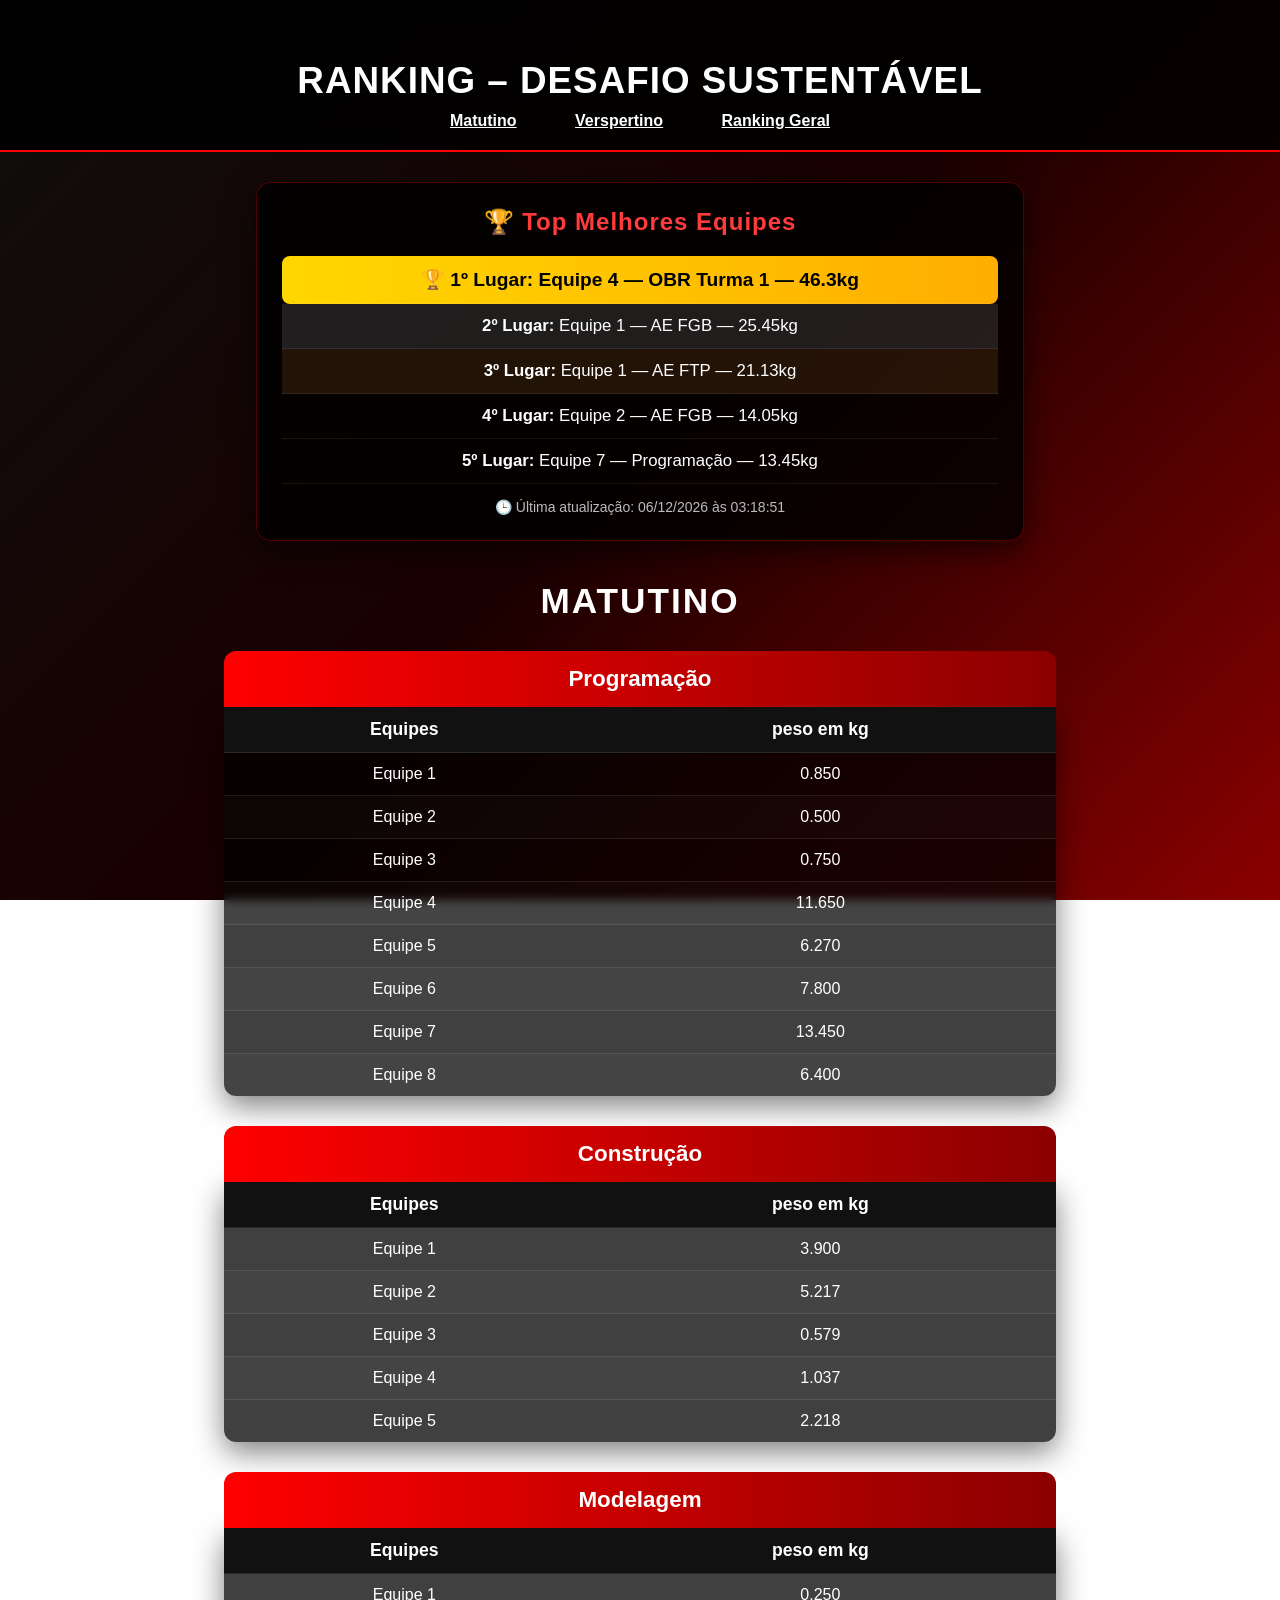
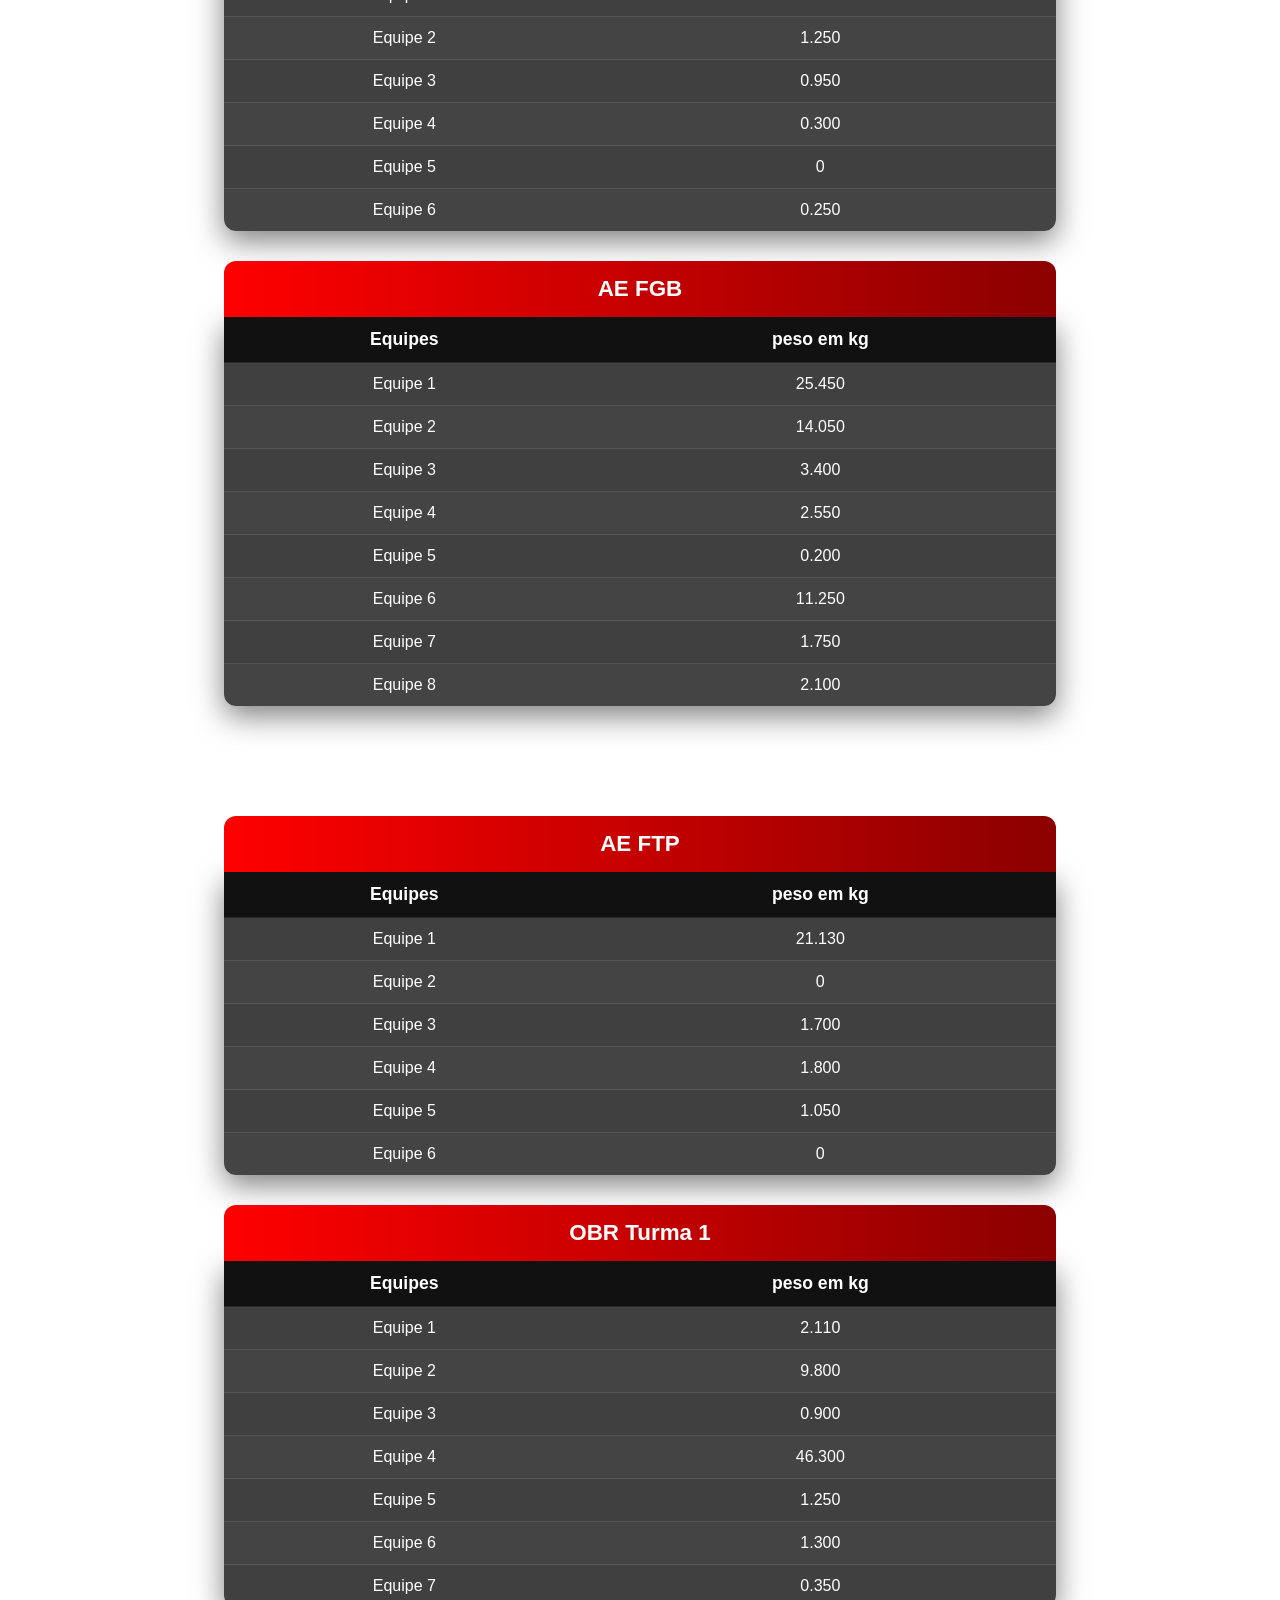
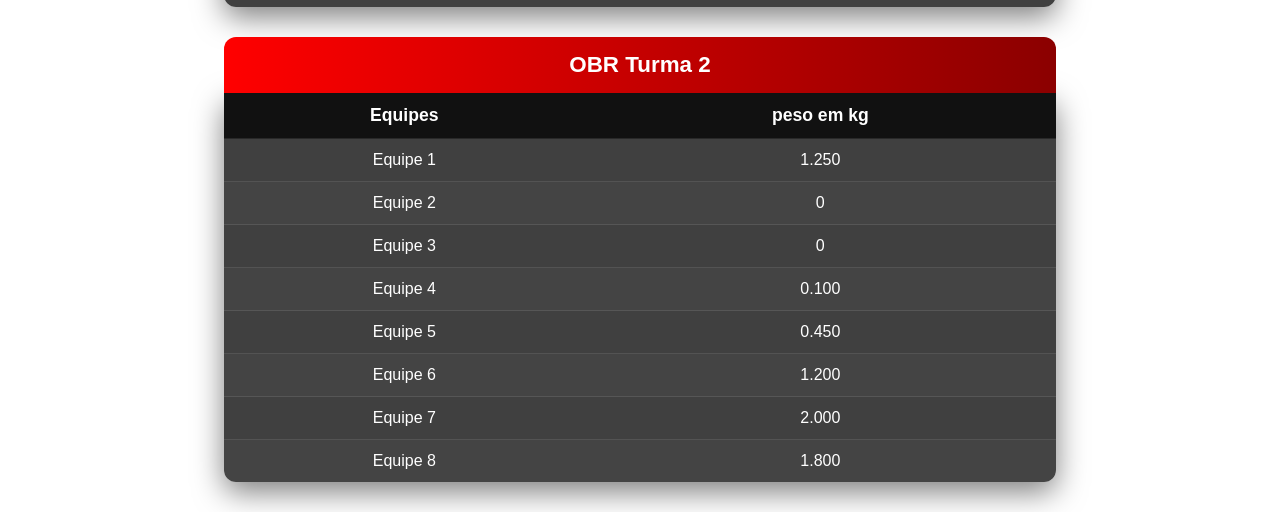
==== RankingTrabaiHydra/index.html @ bbdedb8c "Update index.html" ====
<!DOCTYPE html>
<html lang="PT-BR">
<head>
    <meta charset="UTF-8">
    <link rel="stylesheet" href="style.css">
    <meta name="viewport" content="width=device-width, initial-scale=1.0">
    <link rel="shortcut icon" href="hydraico.jpeg" type="image/x-icon">
    <title>Ranking de Coleta</title>
</head>

 <menu>
        <h1>Ranking – Desafio Sustentável</h1>
           <a href="#Matutino">Matutino</a>
           <a href="#Verspertino">Verspertino</a>
           <a href="#ranking-geral">Ranking Geral</a>
    </menu>
<body>

    <div id="ranking-geral">
    <h2>🏆 Top Melhores Equipes</h2>
    <ol id="lista-ranking"></ol>
    <div id="ultima-atualizacao"></div>
</div>



     <h1 id="Matutino">Matutino</h1>

    <table id="Programação">

        <caption>Programação</caption>
        <thead>
            <th scope="col">Equipes</th>
            <th scope="col">peso em kg</th>
        </thead>
        <tbody>
           <tr>
            <td> <p>Equipe 1</p></td>
            <td> <p>0.850</p></td>
           </tr>

           <tr> 
            <td> <p>Equipe 2</p></td>
            <td> <p>0.500</p></td>
           </tr>

           <tr>
            <td> <p>Equipe 3</p></td>
            <td> <p> 0.750 </p></td>
           </tr>

           <tr>
            <td> <p> Equipe 4</p></td>
            <td> <p>11.650</p></td>
           </tr>

           <tr>
            <td> <p>Equipe 5</p></td>
            <td> <p>6.270</p></td>
           </tr>

           <tr>
            <td> <p> Equipe 6</p></td>
            <td> <p> 7.800</p></td>
           </tr>

           <tr>
            <td><p>Equipe 7</p></td>
            <td><p>13.450</p></td>
           </tr>
           
           <tr>
            <td><p>Equipe 8</p></td>
            <td><p> 6.400</p></td>
           </tr>

        </tbody>
    </table>
    

    <table id="Construção">

        <caption>Construção</caption>
        <thead>
            <th scope="col">Equipes</th>
            <th scope="col">peso em kg</th>
        </thead>
        <tbody>
           <tr>
            <td> <p>Equipe 1</p></td>
            <td> <p>3.900</p></td>
           </tr>

           <tr> 
            <td> <p>Equipe 2</p></td>
            <td> <p>5.217</p></td>
           </tr>

           <tr>
            <td> <p>Equipe 3</p></td>
            <td> <p> 0.579</p></td>
           </tr>

           <tr>
            <td> <p> Equipe 4</p></td>
            <td> <p>1.037</p></td>
           </tr>

           <tr>
            <td> <p>Equipe 5</p></td>
            <td> <p>2.218</p></td>
           </tr>

        </tbody>
    </table>

    <table id="Modelagem">

        <caption>Modelagem</caption>
        <thead>
            <th scope="col">Equipes</th>
            <th scope="col">peso em kg</th>
        </thead>
        <tbody>
             <tr>
            <td> <p>Equipe 1</p></td>
            <td> <p>0.250</p></td>
           </tr>

           <tr> 
            <td> <p>Equipe 2</p></td>
            <td> <p>1.250</p></td>
           </tr>

           <tr>
            <td> <p>Equipe 3</p></td>
            <td> <p> 0.950 </p></td>
           </tr>

           <tr>
            <td> <p> Equipe 4</p></td>
            <td> <p>0.300</p></td>
           </tr>

           <tr>
            <td> <p>Equipe 5</p></td>
            <td> <p>0</p></td>
           </tr>

           <tr>
            <td> <p> Equipe 6</p></td>
            <td> <p> 0.250 </p></td>
           </tr>


        </tbody>
    </table>
    
    <table id="AE">
        <caption>AE FGB</caption>
        <thead>
            <th scope="col">Equipes</th>
            <th scope="col">peso em kg</th>
        </thead>
        <tbody>
            <tr>
            <td> <p>Equipe 1</p></td>
            <td> <p>25.450</p></td>
           </tr>

           <tr> 
            <td> <p>Equipe 2</p></td>
            <td> <p> 14.050 </p></td>
           </tr>

           <tr>
            <td> <p>Equipe 3</p></td>
            <td> <p> 3.400</p></td>
           </tr>

           <tr>
            <td> <p> Equipe 4</p></td>
            <td> <p>2.550</p></td>
           </tr>

           <tr>
            <td> <p>Equipe 5</p></td>
            <td> <p>0.200</p></td>
           </tr>

           <tr>
            <td> <p> Equipe 6</p></td>
            <td> <p> 11.250 </p></td>
           </tr>

           <tr>
            <td><p>Equipe 7</p></td>
            <td><p>1.750</p></td>
           </tr>

           <tr>
            <td><p>Equipe 8</p></td>
            <td><p>2.100</p></td>
           </tr>

        </tbody>
    </table>

    <h1 id="Verspertino"> Verspertino </h1>

            <table id="AE">
        <caption>AE FTP</caption>
        <thead>
            <th scope="col">Equipes</th>
            <th scope="col">peso em kg</th>
        </thead>
        <tbody>
            <tr>
            <td> <p>Equipe 1</p></td>
            <td> <p>21.130</p></td>
           </tr>

           <tr> 
            <td> <p>Equipe 2</p></td>
            <td> <p>0</p></td>
           </tr>

           <tr>
            <td> <p>Equipe 3</p></td>
            <td> <p> 1.700 </p></td>
           </tr>

           <tr>
            <td> <p> Equipe 4</p></td>
            <td> <p>1.800</p></td>
           </tr>

           <tr>
            <td> <p>Equipe 5</p></td>
            <td> <p>1.050</p></td>
           </tr>

           <tr>
            <td> <p> Equipe 6</p></td>
            <td> <p> 0 </p></td>
           </tr>

        </tbody>
    </table>

    <table id="OBR">
        <caption>OBR Turma 1</caption>
        <thead>
            <th scope="col">Equipes</th>
            <th scope="col">peso em kg</th>
        </thead>
        <tbody>
                <tr>
            <td> <p>Equipe 1</p></td>
            <td> <p>2.110</p></td>
           </tr>

           <tr> 
            <td> <p>Equipe 2</p></td>
            <td> <p>9.800</p></td>
           </tr>

           <tr>
            <td> <p>Equipe 3</p></td>
            <td> <p> 0.900 </p></td>
           </tr>

           <tr>
            <td> <p> Equipe 4</p></td>
            <td> <p>46.300</p></td>
           </tr>

           <tr>
            <td> <p>Equipe 5</p></td>
            <td> <p>1.250</p></td>
           </tr>

           <tr>
            <td> <p> Equipe 6</p></td>
            <td> <p> 1.300  </p></td>
           </tr>

           <tr>
            <td><p> Equipe 7</p></td>
            <td><p> 0.350</p></td>
           </tr>

        </tbody>
    </table>

     <table id="OBR2">
        <caption>OBR Turma 2</caption>
        <thead>
            <th scope="col">Equipes</th>
            <th scope="col">peso em kg</th>
        </thead>
        <tbody>
                <tr>
            <td> <p>Equipe 1</p></td>
            <td> <p>1.250</p></td>
           </tr>

           <tr> 
            <td> <p>Equipe 2</p></td>
            <td> <p>0 </p></td>
           </tr>

           <tr>
            <td> <p>Equipe 3</p></td>
            <td> <p> 0 </p></td>
           </tr>

           <tr>
            <td> <p> Equipe 4</p></td>
            <td> <p>0.100</p></td>
           </tr>

           <tr>
            <td> <p>Equipe 5</p></td>
            <td> <p>0.450</p></td>
           </tr>

           <tr>
            <td> <p> Equipe 6</p></td>
            <td> <p> 1.200 </p></td>
           </tr>

           <tr>
            <td><p>Equipe 7</p></td>
            <td> <p> 2.000</p></td>
           </tr>

           <tr>
            <td> <p> Equipe 8</p></td>
            <td> <p> 1.800 </p></td>
           </tr>

        </tbody>
    </table>
    
</body>
    <script>

        function carregarUltimaAtualizacao(){

const salvo = localStorage.getItem("ultimaAtualizacao");

if(salvo){
document.getElementById("ultima-atualizacao").innerHTML = salvo;
}

}

     function atualizarHorario() {

const agora = new Date();

const horario =
"🕒 Última atualização: " +
agora.toLocaleDateString("pt-BR") +
" às " +
agora.toLocaleTimeString("pt-BR");

document.getElementById("ultima-atualizacao").innerHTML = horario;

localStorage.setItem("ultimaAtualizacao", horario);

}

 function observarMudancas(){

const tabelas = document.querySelectorAll("table");

const observer = new MutationObserver((mutations)=>{

let mudou = false;

mutations.forEach(()=> {
mudou = true;
});

if(mudou){
gerarRanking();
atualizarHorario();
}

});

tabelas.forEach(tabela=>{

observer.observe(tabela,{
childList:true,
subtree:true,
characterData:true
});

});

}
function gerarRanking() {
    let equipes = [];

    const tabelas = document.querySelectorAll('table');

    tabelas.forEach(tabela => {
        const caption = tabela.querySelector('caption');
        if (!caption) return;

        const categoria = caption.innerText;
        const linhas = tabela.querySelectorAll('tbody tr');

        linhas.forEach(linha => {
            const colunas = linha.querySelectorAll('td');

            if (colunas.length >= 2) {
                const nome = colunas[0].innerText.trim();
                const peso = parseFloat(colunas[1].innerText);

                if (!isNaN(peso)) {
                    equipes.push({
                        nome,
                        categoria,
                        peso
                    });
                }
            }
        });
    });

    equipes.sort((a, b) => b.peso - a.peso);

    const listaRanking = document.getElementById('lista-ranking');
    listaRanking.innerHTML = "";

    equipes.slice(0, 5).forEach((equipe, index) => {
        const item = document.createElement('li');

        if (index === 0) {
            item.innerHTML = `🏆 <strong>1º Lugar:</strong> ${equipe.nome} — ${equipe.categoria} — ${equipe.peso}kg`;
        } else {
            item.innerHTML = `<strong>${index + 1}º Lugar:</strong> ${equipe.nome} — ${equipe.categoria} — ${equipe.peso}kg`;
        }

        listaRanking.appendChild(item);
    });
}

function verificarMudancaDados(){

const tabelas = document.querySelectorAll("table");

let dadosAtuais = [];

tabelas.forEach(tabela=>{

const linhas = tabela.querySelectorAll("tbody tr");

linhas.forEach(linha=>{
dadosAtuais.push(linha.innerText);
});

});

const dadosAntigos = localStorage.getItem("dadosTabela");

if(dadosAntigos !== JSON.stringify(dadosAtuais)){
    
localStorage.setItem("dadosTabela", JSON.stringify(dadosAtuais));

atualizarHorario();

}

}

window.onload = () => {

gerarRanking();
carregarUltimaAtualizacao();
verificarMudancaDados();

}
</script>
</html>
---- RankingTrabaiHydra/style.css ----
@charset "UTF-8";

*{
  margin:0;
  padding:0;
  box-sizing:border-box;
}

body{
  font-family: 'Segoe UI', Tahoma, Geneva, Verdana, sans-serif;
  background: linear-gradient(135deg,#0f0f0f,#1a0000,#8b0000);
  background-attachment: fixed;
  color:white;
  text-align:center;
}

menu{
position:sticky;
top:0;
z-index:1000;

background: rgba(0,0,0,0.85);
backdrop-filter: blur(10px);
padding:20px;
border-bottom:2px solid red;
}

menu h1{
font-size:2.3rem;
margin-bottom:10px;
letter-spacing:1px;
}

menu a{
margin:8px;
padding:8px 18px;
border-radius:8px;
color:white;
transition:.3s;
font-weight:600;
border:1px solid transparent;
}

menu a:hover{
background:red;
transform:translateY(-2px);
box-shadow:0 5px 15px rgba(255,0,0,.4);
}

.ativo{
background:red;
}
h1{
margin-top:40px;
margin-bottom:20px;
font-size:2.2rem;
text-transform:uppercase;
letter-spacing:2px;
}


table{
width:65%;
margin:30px auto;
border-collapse:collapse;
background: rgba(0,0,0,0.75);
backdrop-filter: blur(5px);
border-radius:12px;
overflow:hidden;
box-shadow:0 10px 30px rgba(0,0,0,.5);
}

caption{
padding:15px;
font-size:1.4rem;
background: linear-gradient(90deg,#ff0000,#8b0000);
font-weight:bold;
}

th{
background:#111;
padding:12px;
font-size:1.1rem;
}

td{
padding:12px;
border-top:1px solid rgba(255,255,255,.1);
transition:.25s;
}

tr:hover td{
background:rgba(255,0,0,0.15);
transform:scale(1.01);
}

tr:nth-child(even){
background:rgba(255,255,255,.02);
}


#ranking-geral{
width:60%;
margin:30px auto;
padding:25px;
border-radius:15px;
background:rgba(0,0,0,0.8);
box-shadow:0 10px 30px rgba(0,0,0,.6);
border:1px solid rgba(255,0,0,.3);
}

#ranking-geral h2{
margin-bottom:20px;
color:#ff3b3b;
letter-spacing:1px;
}

#lista-ranking li{
padding:12px;
border-bottom:1px solid rgba(255,255,255,.08);
list-style:none;
font-size:1.05rem;
transition:.2s;
}

#lista-ranking li:hover{
background:rgba(255,0,0,.2);
transform:scale(1.02);
}

#lista-ranking li:nth-child(1){
background: linear-gradient(90deg,#ffd700,#ffae00);
color:black;
font-weight:bold;
font-size:1.2rem;
border-radius:8px;
}

#lista-ranking li:nth-child(2){
background: rgba(192,192,192,.15);
}

#lista-ranking li:nth-child(3){
background: rgba(205,127,50,.15);
}

#ultima-atualizacao{
margin-top:15px;
font-size:14px;
color:#bbb;
}


td p{
transition:.25s;
}

td p:hover{
transform:scale(1.15);
color:#ff4d4d;
}


@media(max-width:900px){

table{
width:95%;
}

#ranking-geral{
width:95%;
}

menu h1{
font-size:1.6rem;
}

}

html{
scroll-behavior:smooth;
}
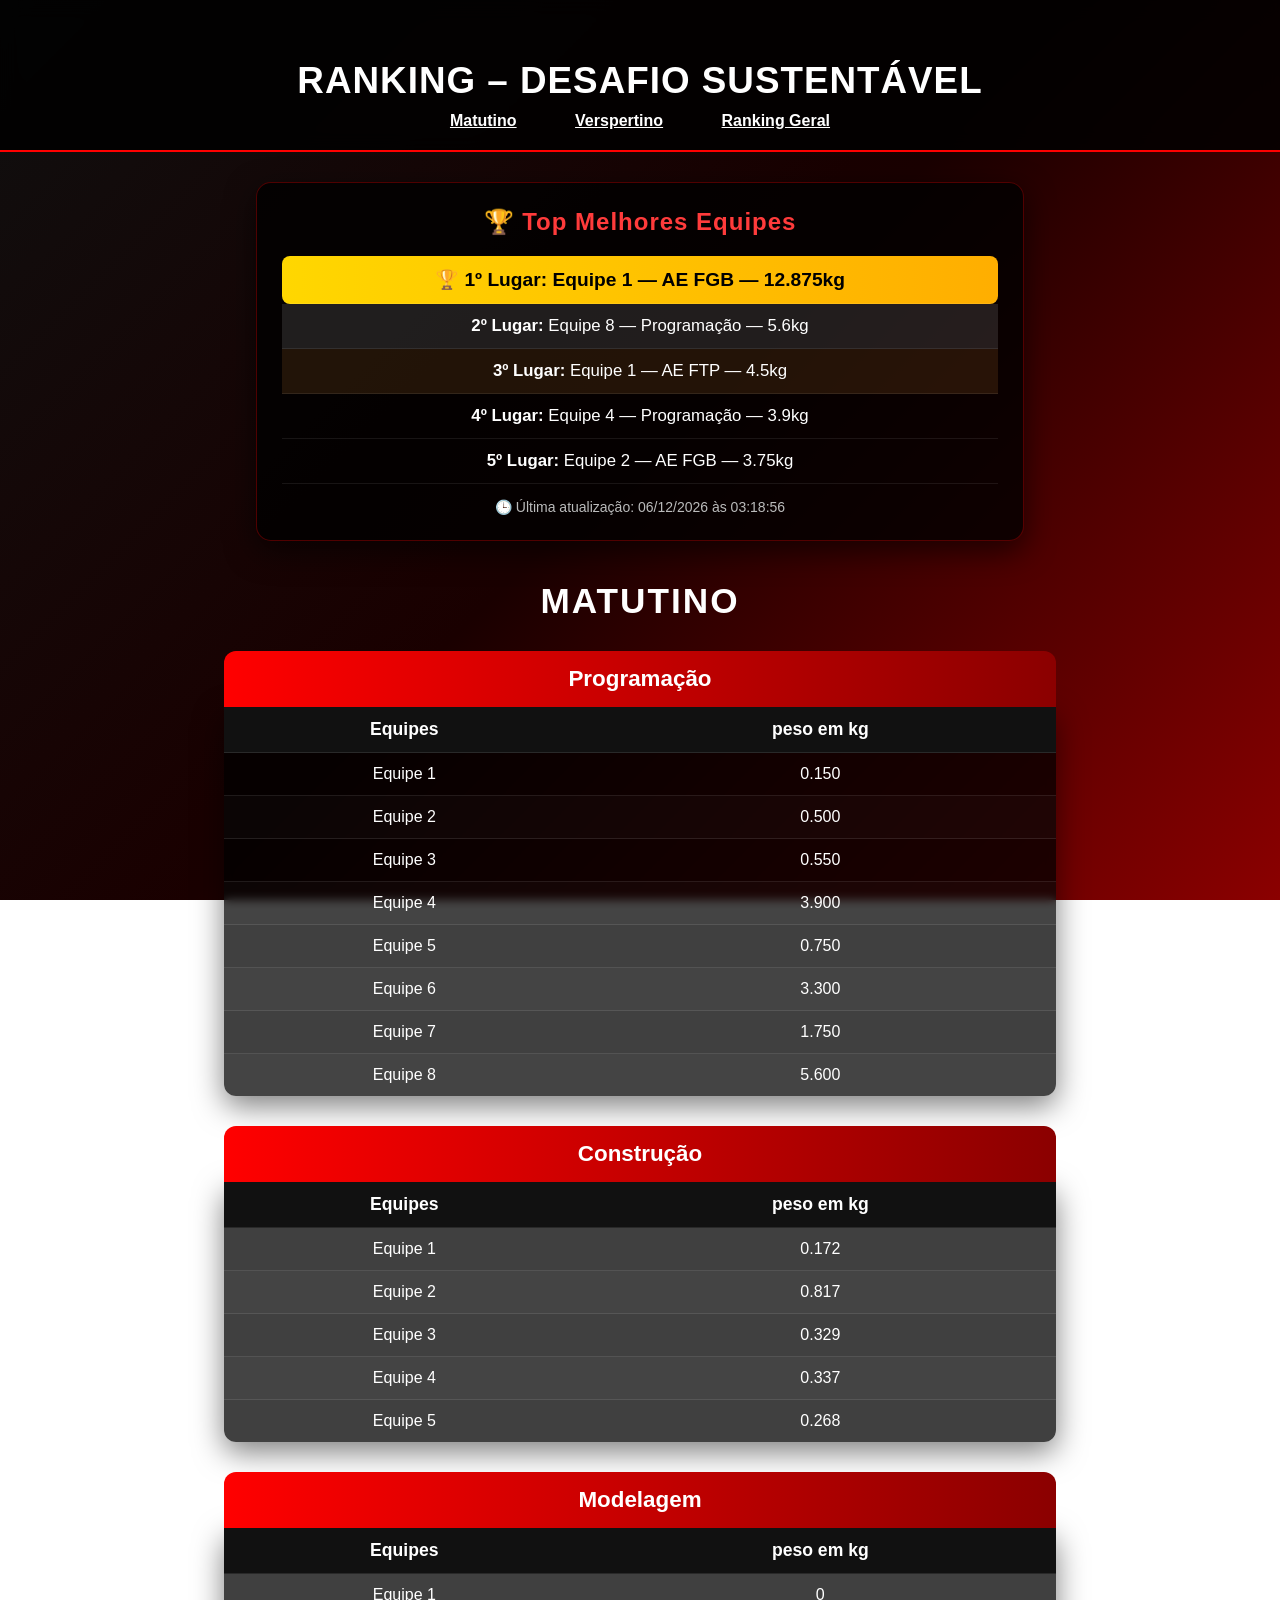
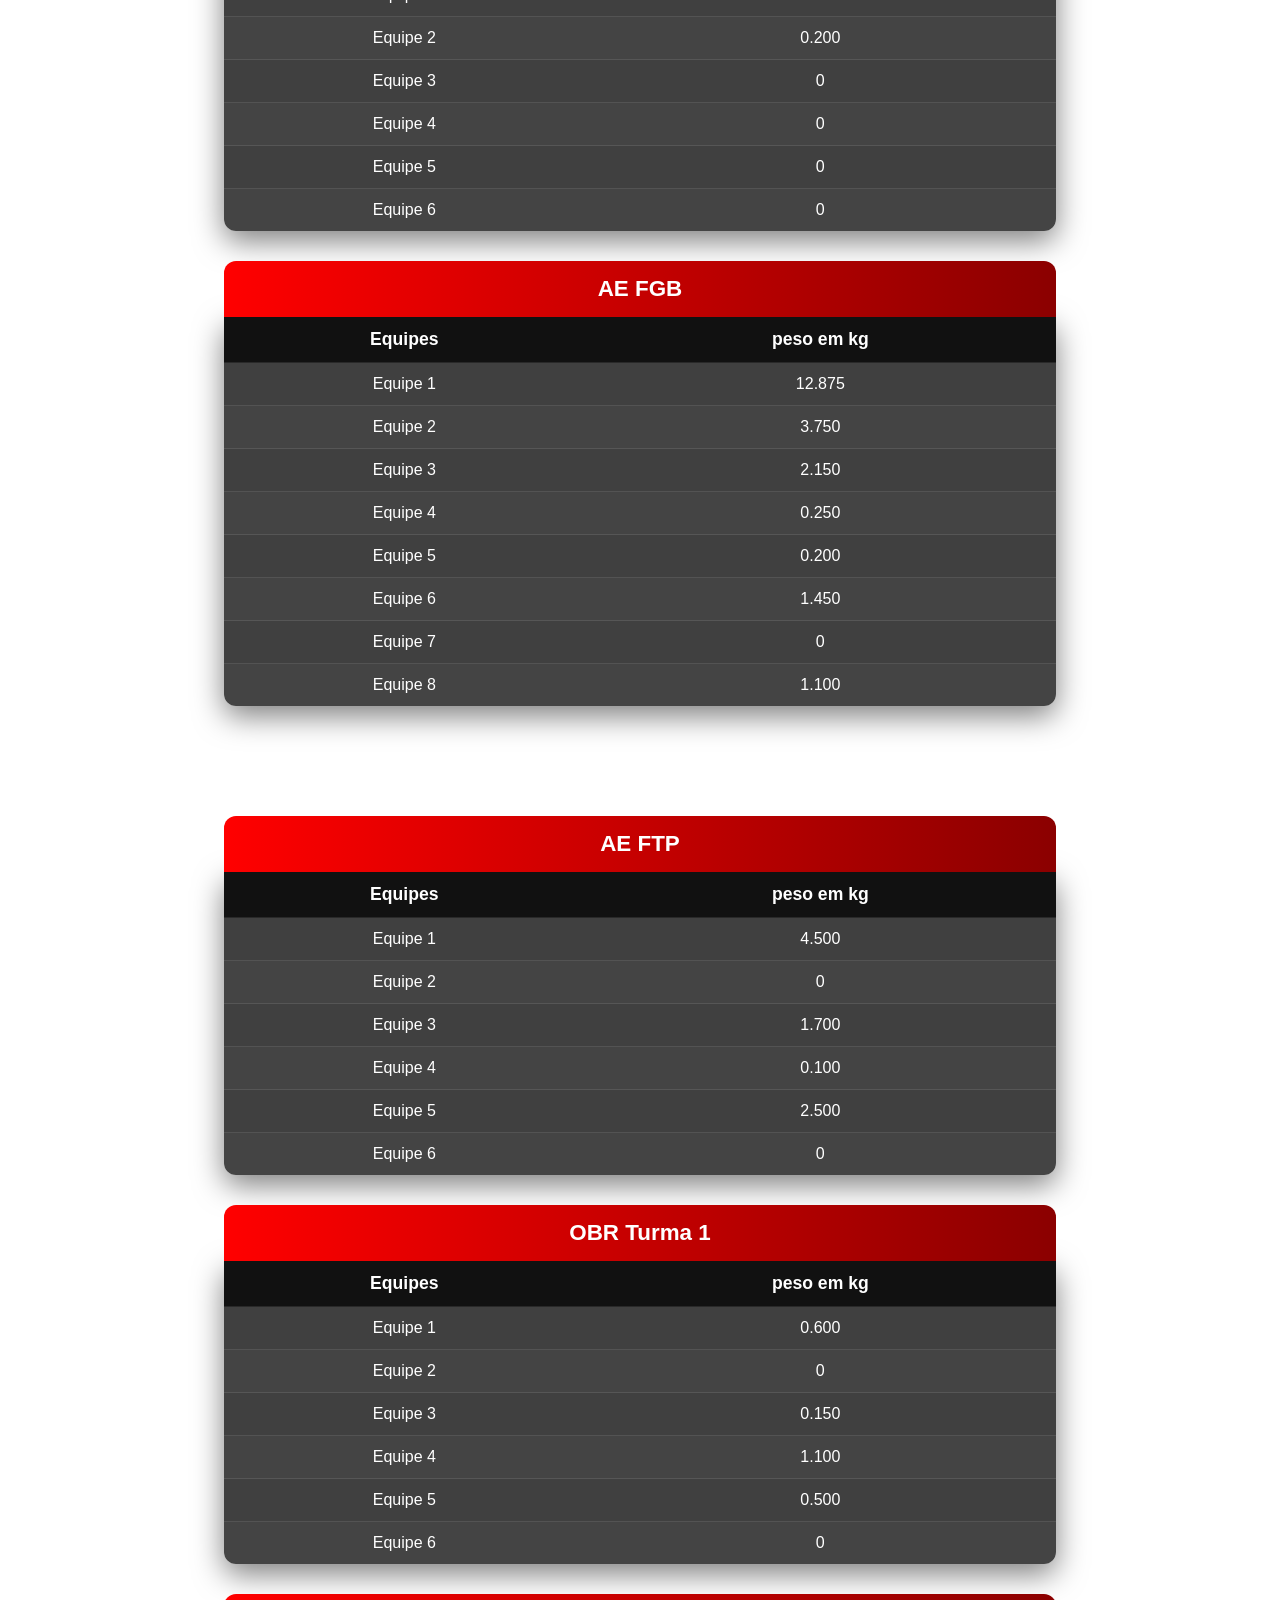
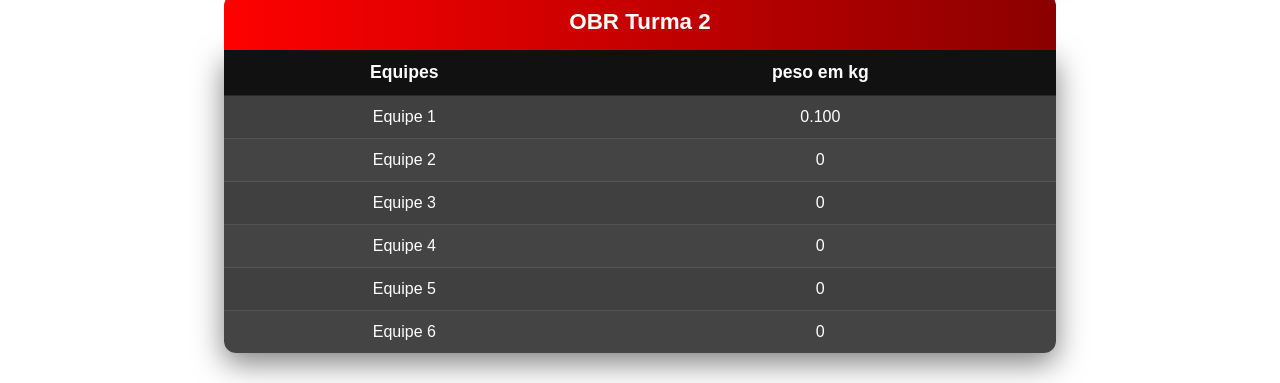
==== commit 2007c5d9: "Add files via upload" ====
--- a/RankingTrabaiHydra/index.html
+++ b/RankingTrabaiHydra/index.html
@@ -4,7 +4,6 @@
     <meta charset="UTF-8">
     <link rel="stylesheet" href="style.css">
     <meta name="viewport" content="width=device-width, initial-scale=1.0">
-    <link rel="shortcut icon" href="hydraico.jpeg" type="image/x-icon">
     <title>Ranking de Coleta</title>
 </head>
 
@@ -31,12 +30,12 @@
         <caption>Programação</caption>
         <thead>
             <th scope="col">Equipes</th>
-            <th scope="col">peso em kg</th>
-        </thead>
-        <tbody>
-           <tr>
-            <td> <p>Equipe 1</p></td>
-            <td> <p>0.850</p></td>
+            <th scope="col">peso em kg</th> 
+        </thead>
+        <tbody>
+           <tr>
+            <td> <p>Equipe 1</p></td>
+            <td> <p>0.150</p></td>
            </tr>
 
            <tr> 
@@ -46,32 +45,32 @@
 
            <tr>
             <td> <p>Equipe 3</p></td>
-            <td> <p> 0.750 </p></td>
-           </tr>
-
-           <tr>
-            <td> <p> Equipe 4</p></td>
-            <td> <p>11.650</p></td>
-           </tr>
-
-           <tr>
-            <td> <p>Equipe 5</p></td>
-            <td> <p>6.270</p></td>
-           </tr>
-
-           <tr>
-            <td> <p> Equipe 6</p></td>
-            <td> <p> 7.800</p></td>
+            <td> <p> 0.550 </p></td>
+           </tr>
+
+           <tr>
+            <td> <p> Equipe 4</p></td>
+            <td> <p>3.900</p></td>
+           </tr>
+
+           <tr>
+            <td> <p>Equipe 5</p></td>
+            <td> <p>0.750</p></td>
+           </tr>
+
+           <tr>
+            <td> <p> Equipe 6</p></td>
+            <td> <p> 3.300</p></td>
            </tr>
 
            <tr>
             <td><p>Equipe 7</p></td>
-            <td><p>13.450</p></td>
+            <td><p>1.750</p></td>
            </tr>
            
            <tr>
             <td><p>Equipe 8</p></td>
-            <td><p> 6.400</p></td>
+            <td><p>5.600</p></td>
            </tr>
 
         </tbody>
@@ -88,27 +87,27 @@
         <tbody>
            <tr>
             <td> <p>Equipe 1</p></td>
-            <td> <p>3.900</p></td>
-           </tr>
-
-           <tr> 
-            <td> <p>Equipe 2</p></td>
-            <td> <p>5.217</p></td>
-           </tr>
-
-           <tr>
-            <td> <p>Equipe 3</p></td>
-            <td> <p> 0.579</p></td>
-           </tr>
-
-           <tr>
-            <td> <p> Equipe 4</p></td>
-            <td> <p>1.037</p></td>
-           </tr>
-
-           <tr>
-            <td> <p>Equipe 5</p></td>
-            <td> <p>2.218</p></td>
+            <td> <p>0.172</p></td>
+           </tr>
+
+           <tr> 
+            <td> <p>Equipe 2</p></td>
+            <td> <p>0.817</p></td>
+           </tr>
+
+           <tr>
+            <td> <p>Equipe 3</p></td>
+            <td> <p> 0.329</p></td>
+           </tr>
+
+           <tr>
+            <td> <p> Equipe 4</p></td>
+            <td> <p>0.337</p></td>
+           </tr>
+
+           <tr>
+            <td> <p>Equipe 5</p></td>
+            <td> <p>0.268</p></td>
            </tr>
 
         </tbody>
@@ -124,32 +123,32 @@
         <tbody>
              <tr>
             <td> <p>Equipe 1</p></td>
-            <td> <p>0.250</p></td>
-           </tr>
-
-           <tr> 
-            <td> <p>Equipe 2</p></td>
-            <td> <p>1.250</p></td>
-           </tr>
-
-           <tr>
-            <td> <p>Equipe 3</p></td>
-            <td> <p> 0.950 </p></td>
-           </tr>
-
-           <tr>
-            <td> <p> Equipe 4</p></td>
-            <td> <p>0.300</p></td>
-           </tr>
-
-           <tr>
-            <td> <p>Equipe 5</p></td>
-            <td> <p>0</p></td>
-           </tr>
-
-           <tr>
-            <td> <p> Equipe 6</p></td>
-            <td> <p> 0.250 </p></td>
+            <td> <p>0</p></td>
+           </tr>
+
+           <tr> 
+            <td> <p>Equipe 2</p></td>
+            <td> <p>0.200</p></td>
+           </tr>
+
+           <tr>
+            <td> <p>Equipe 3</p></td>
+            <td> <p> 0 </p></td>
+           </tr>
+
+           <tr>
+            <td> <p> Equipe 4</p></td>
+            <td> <p>0</p></td>
+           </tr>
+
+           <tr>
+            <td> <p>Equipe 5</p></td>
+            <td> <p>0</p></td>
+           </tr>
+
+           <tr>
+            <td> <p> Equipe 6</p></td>
+            <td> <p> 0 </p></td>
            </tr>
 
 
@@ -165,22 +164,22 @@
         <tbody>
             <tr>
             <td> <p>Equipe 1</p></td>
-            <td> <p>25.450</p></td>
-           </tr>
-
-           <tr> 
-            <td> <p>Equipe 2</p></td>
-            <td> <p> 14.050 </p></td>
-           </tr>
-
-           <tr>
-            <td> <p>Equipe 3</p></td>
-            <td> <p> 3.400</p></td>
-           </tr>
-
-           <tr>
-            <td> <p> Equipe 4</p></td>
-            <td> <p>2.550</p></td>
+            <td> <p>12.875</p></td>
+           </tr>
+
+           <tr> 
+            <td> <p>Equipe 2</p></td>
+            <td> <p> 3.750 </p></td>
+           </tr>
+
+           <tr>
+            <td> <p>Equipe 3</p></td>
+            <td> <p> 2.150 </p></td>
+           </tr>
+
+           <tr>
+            <td> <p> Equipe 4</p></td>
+            <td> <p>0.250</p></td>
            </tr>
 
            <tr>
@@ -190,17 +189,17 @@
 
            <tr>
             <td> <p> Equipe 6</p></td>
-            <td> <p> 11.250 </p></td>
+            <td> <p> 1.450 </p></td>
            </tr>
 
            <tr>
             <td><p>Equipe 7</p></td>
-            <td><p>1.750</p></td>
+            <td><p>0</p></td>
            </tr>
 
            <tr>
             <td><p>Equipe 8</p></td>
-            <td><p>2.100</p></td>
+            <td><p>1.100</p></td>
            </tr>
 
         </tbody>
@@ -217,7 +216,7 @@
         <tbody>
             <tr>
             <td> <p>Equipe 1</p></td>
-            <td> <p>21.130</p></td>
+            <td> <p>4.500</p></td>
            </tr>
 
            <tr> 
@@ -232,12 +231,12 @@
 
            <tr>
             <td> <p> Equipe 4</p></td>
-            <td> <p>1.800</p></td>
-           </tr>
-
-           <tr>
-            <td> <p>Equipe 5</p></td>
-            <td> <p>1.050</p></td>
+            <td> <p>0.100</p></td>
+           </tr>
+
+           <tr>
+            <td> <p>Equipe 5</p></td>
+            <td> <p>2.500</p></td>
            </tr>
 
            <tr>
@@ -257,37 +256,32 @@
         <tbody>
                 <tr>
             <td> <p>Equipe 1</p></td>
-            <td> <p>2.110</p></td>
-           </tr>
-
-           <tr> 
-            <td> <p>Equipe 2</p></td>
-            <td> <p>9.800</p></td>
-           </tr>
-
-           <tr>
-            <td> <p>Equipe 3</p></td>
-            <td> <p> 0.900 </p></td>
-           </tr>
-
-           <tr>
-            <td> <p> Equipe 4</p></td>
-            <td> <p>46.300</p></td>
-           </tr>
-
-           <tr>
-            <td> <p>Equipe 5</p></td>
-            <td> <p>1.250</p></td>
-           </tr>
-
-           <tr>
-            <td> <p> Equipe 6</p></td>
-            <td> <p> 1.300  </p></td>
-           </tr>
-
-           <tr>
-            <td><p> Equipe 7</p></td>
-            <td><p> 0.350</p></td>
+            <td> <p>0.600</p></td>
+           </tr>
+
+           <tr> 
+            <td> <p>Equipe 2</p></td>
+            <td> <p>0</p></td>
+           </tr>
+
+           <tr>
+            <td> <p>Equipe 3</p></td>
+            <td> <p> 0.150 </p></td>
+           </tr>
+
+           <tr>
+            <td> <p> Equipe 4</p></td>
+            <td> <p>1.100</p></td>
+           </tr>
+
+           <tr>
+            <td> <p>Equipe 5</p></td>
+            <td> <p>0.500</p></td>
+           </tr>
+
+           <tr>
+            <td> <p> Equipe 6</p></td>
+            <td> <p> 0 </p></td>
            </tr>
 
         </tbody>
@@ -302,7 +296,7 @@
         <tbody>
                 <tr>
             <td> <p>Equipe 1</p></td>
-            <td> <p>1.250</p></td>
+            <td> <p>0.100</p></td>
            </tr>
 
            <tr> 
@@ -317,27 +311,17 @@
 
            <tr>
             <td> <p> Equipe 4</p></td>
-            <td> <p>0.100</p></td>
-           </tr>
-
-           <tr>
-            <td> <p>Equipe 5</p></td>
-            <td> <p>0.450</p></td>
-           </tr>
-
-           <tr>
-            <td> <p> Equipe 6</p></td>
-            <td> <p> 1.200 </p></td>
-           </tr>
-
-           <tr>
-            <td><p>Equipe 7</p></td>
-            <td> <p> 2.000</p></td>
-           </tr>
-
-           <tr>
-            <td> <p> Equipe 8</p></td>
-            <td> <p> 1.800 </p></td>
+            <td> <p>0</p></td>
+           </tr>
+
+           <tr>
+            <td> <p>Equipe 5</p></td>
+            <td> <p>0</p></td>
+           </tr>
+
+           <tr>
+            <td> <p> Equipe 6</p></td>
+            <td> <p> 0 </p></td>
            </tr>
 
         </tbody>
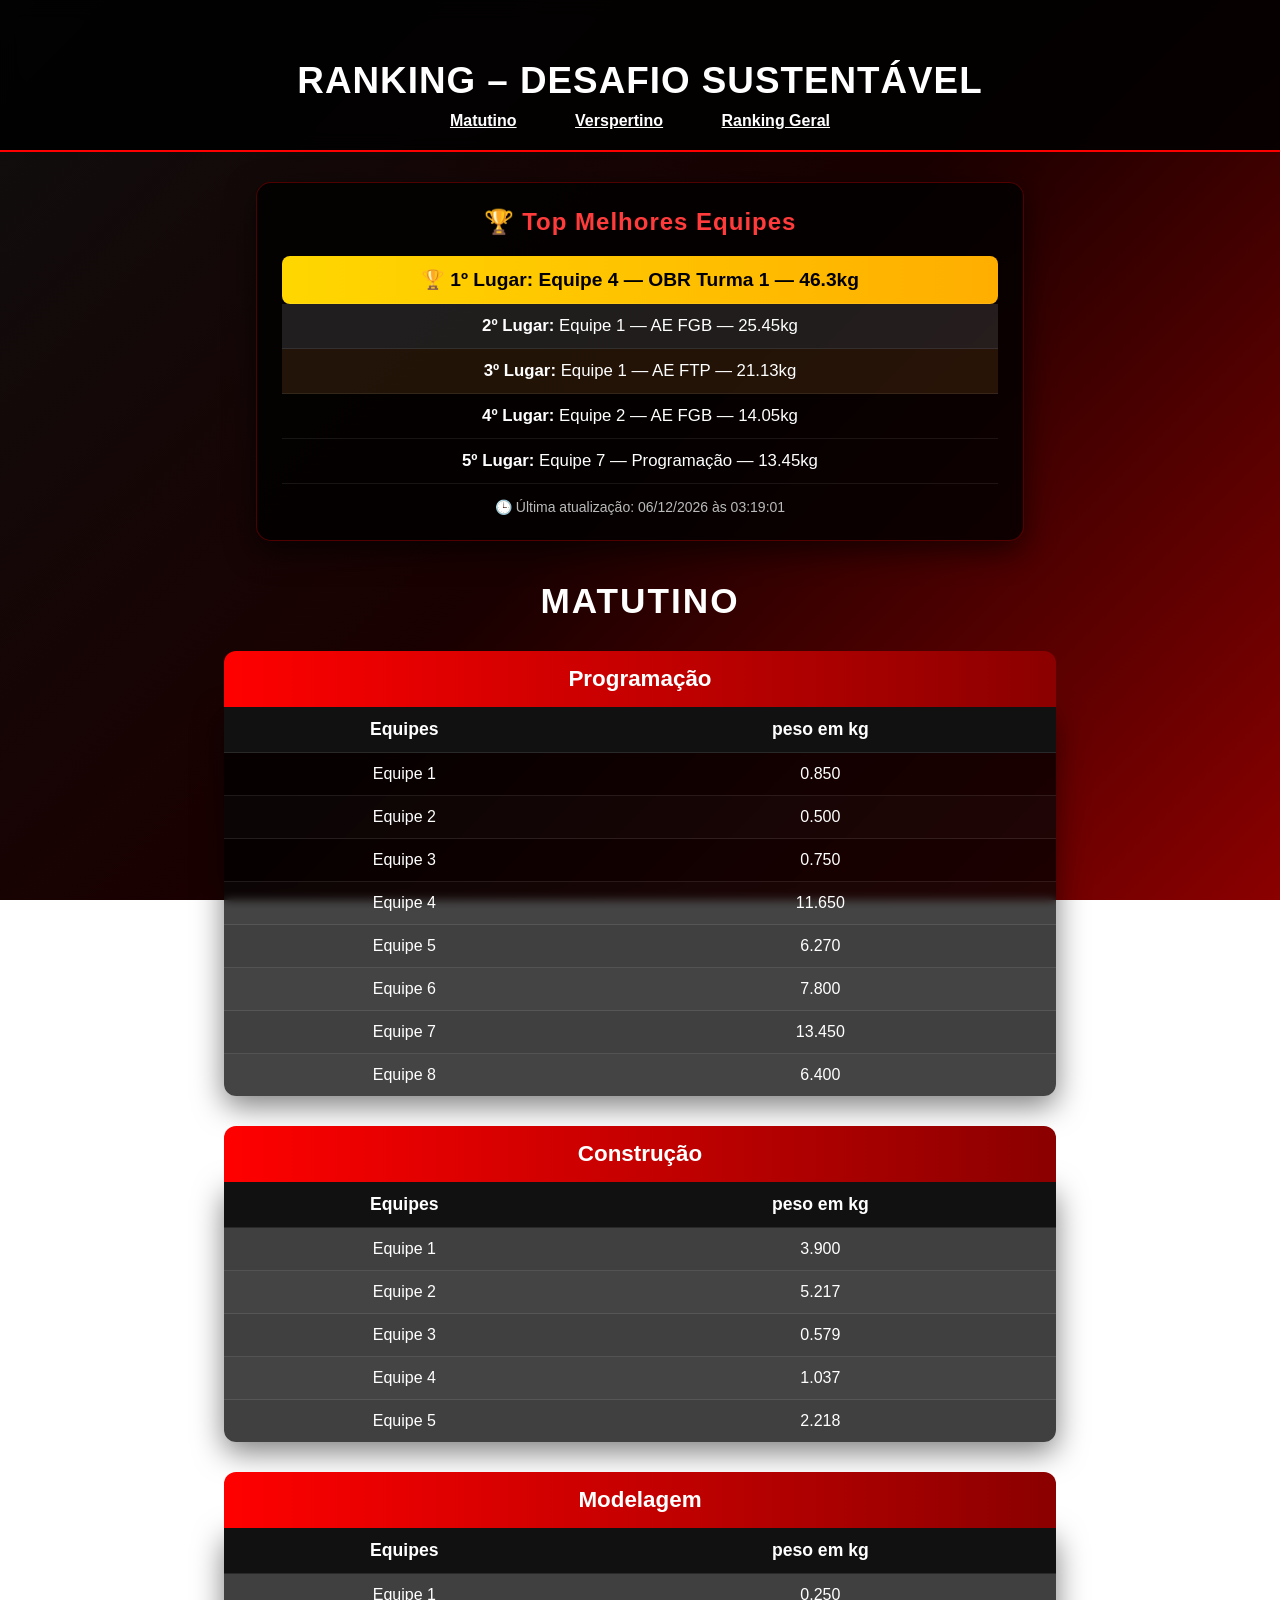
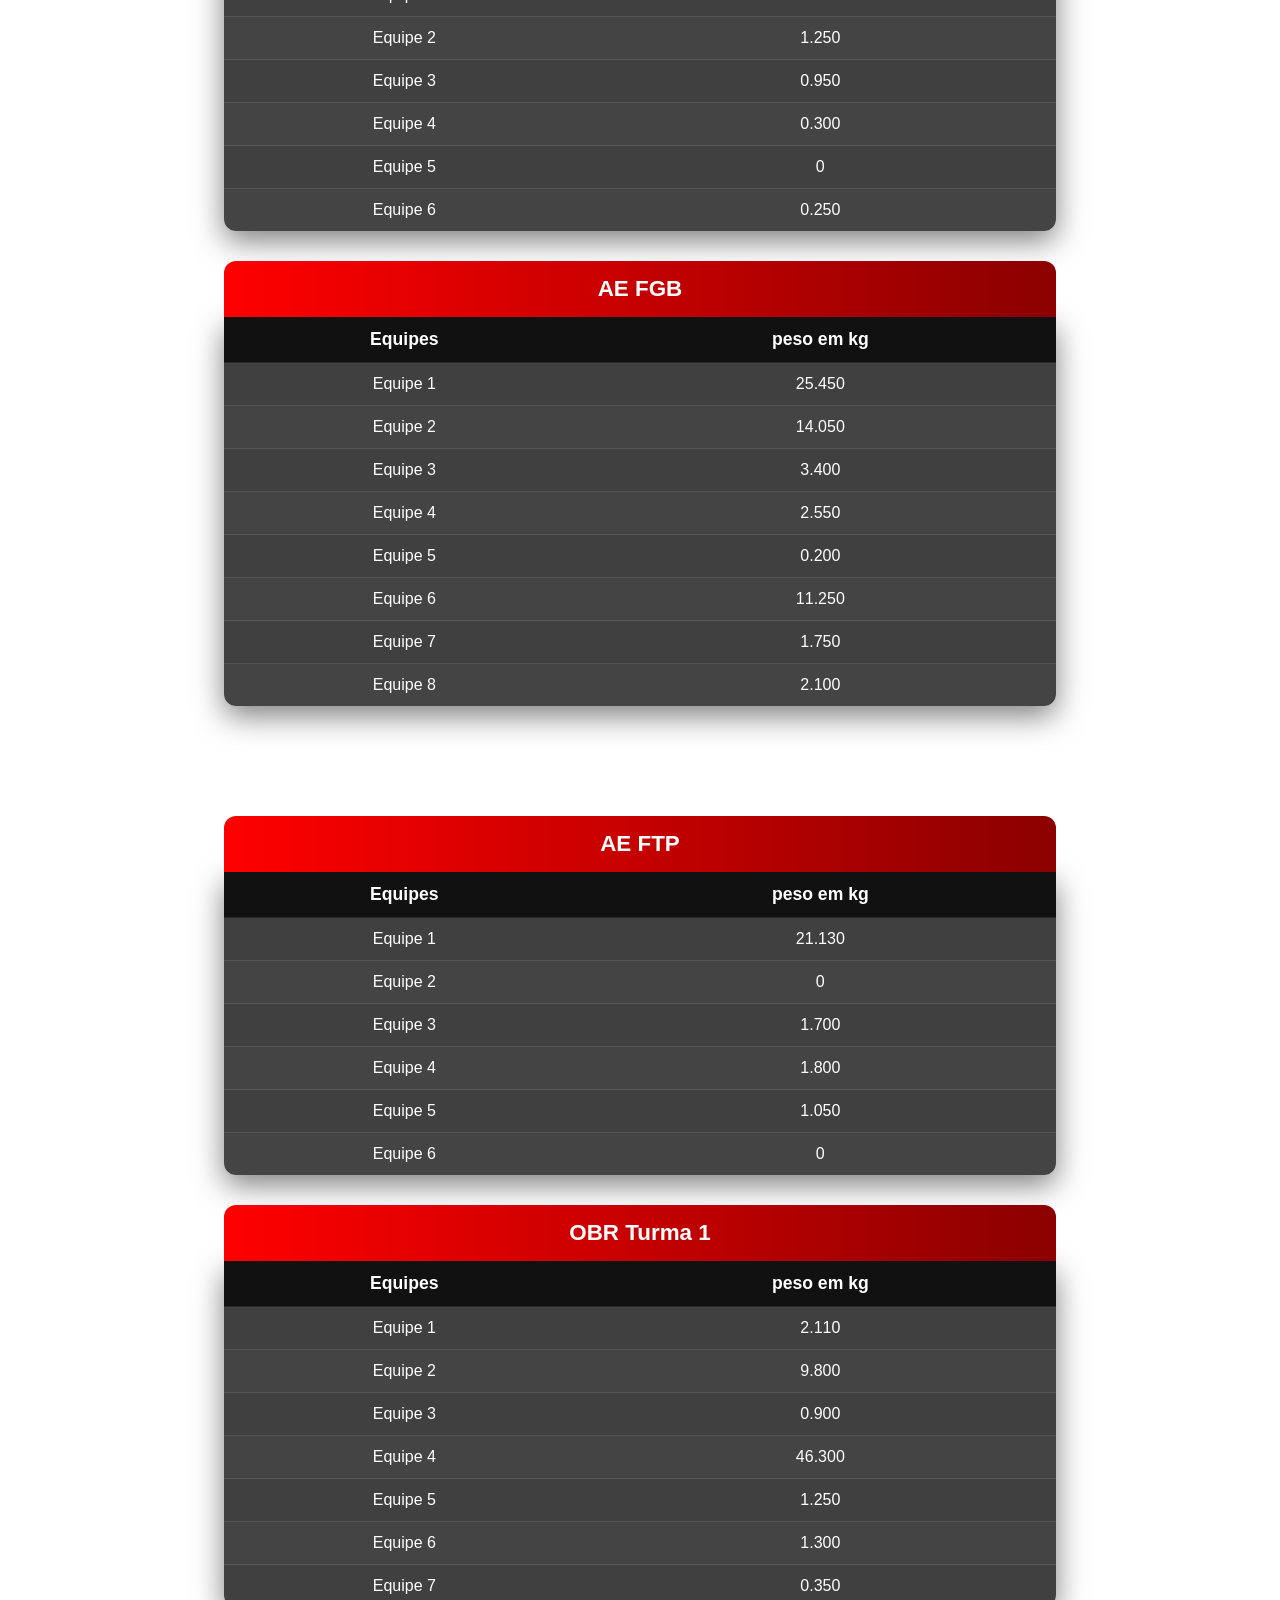
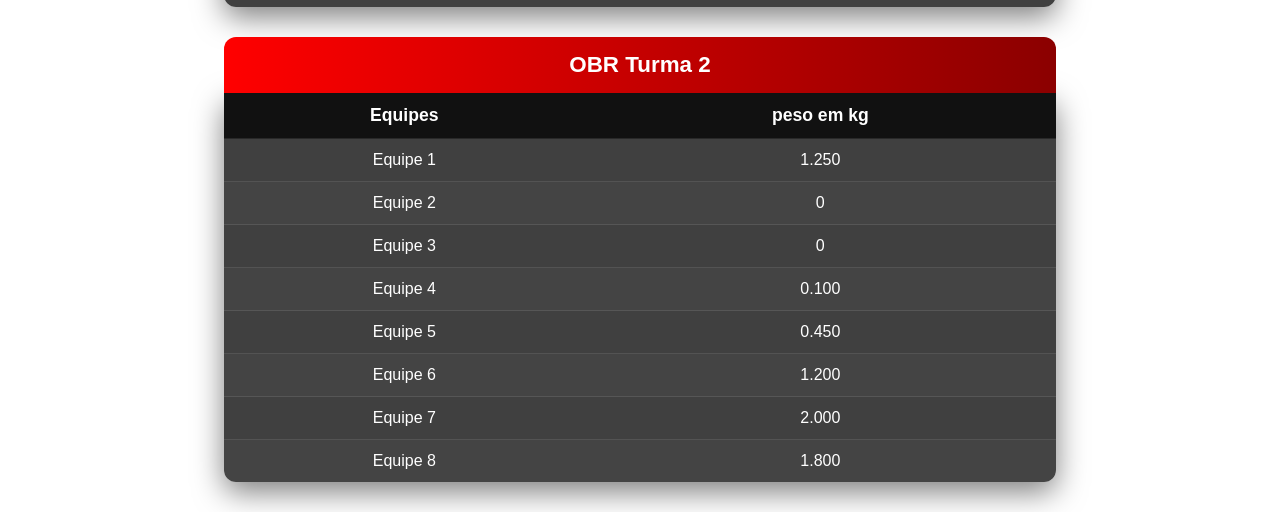
==== commit 3a4900c7: "Add files via upload" ====
--- a/RankingTrabaiHydra/index.html
+++ b/RankingTrabaiHydra/index.html
@@ -4,6 +4,7 @@
     <meta charset="UTF-8">
     <link rel="stylesheet" href="style.css">
     <meta name="viewport" content="width=device-width, initial-scale=1.0">
+    <link rel="shortcut icon" href="hydraico.jpeg" type="image/x-icon">
     <title>Ranking de Coleta</title>
 </head>
 
@@ -30,12 +31,12 @@
         <caption>Programação</caption>
         <thead>
             <th scope="col">Equipes</th>
-            <th scope="col">peso em kg</th> 
-        </thead>
-        <tbody>
-           <tr>
-            <td> <p>Equipe 1</p></td>
-            <td> <p>0.150</p></td>
+            <th scope="col">peso em kg</th>
+        </thead>
+        <tbody>
+           <tr>
+            <td> <p>Equipe 1</p></td>
+            <td> <p>0.850</p></td>
            </tr>
 
            <tr> 
@@ -45,69 +46,69 @@
 
            <tr>
             <td> <p>Equipe 3</p></td>
-            <td> <p> 0.550 </p></td>
-           </tr>
-
-           <tr>
-            <td> <p> Equipe 4</p></td>
+            <td> <p> 0.750 </p></td>
+           </tr>
+
+           <tr>
+            <td> <p> Equipe 4</p></td>
+            <td> <p>11.650</p></td>
+           </tr>
+
+           <tr>
+            <td> <p>Equipe 5</p></td>
+            <td> <p>6.270</p></td>
+           </tr>
+
+           <tr>
+            <td> <p> Equipe 6</p></td>
+            <td> <p> 7.800</p></td>
+           </tr>
+
+           <tr>
+            <td><p>Equipe 7</p></td>
+            <td><p>13.450</p></td>
+           </tr>
+           
+           <tr>
+            <td><p>Equipe 8</p></td>
+            <td><p> 6.400</p></td>
+           </tr>
+
+        </tbody>
+    </table>
+    
+
+    <table id="Construção">
+
+        <caption>Construção</caption>
+        <thead>
+            <th scope="col">Equipes</th>
+            <th scope="col">peso em kg</th>
+        </thead>
+        <tbody>
+           <tr>
+            <td> <p>Equipe 1</p></td>
             <td> <p>3.900</p></td>
            </tr>
 
-           <tr>
-            <td> <p>Equipe 5</p></td>
-            <td> <p>0.750</p></td>
-           </tr>
-
-           <tr>
-            <td> <p> Equipe 6</p></td>
-            <td> <p> 3.300</p></td>
-           </tr>
-
-           <tr>
-            <td><p>Equipe 7</p></td>
-            <td><p>1.750</p></td>
-           </tr>
-           
-           <tr>
-            <td><p>Equipe 8</p></td>
-            <td><p>5.600</p></td>
-           </tr>
-
-        </tbody>
-    </table>
-    
-
-    <table id="Construção">
-
-        <caption>Construção</caption>
-        <thead>
-            <th scope="col">Equipes</th>
-            <th scope="col">peso em kg</th>
-        </thead>
-        <tbody>
-           <tr>
-            <td> <p>Equipe 1</p></td>
-            <td> <p>0.172</p></td>
-           </tr>
-
-           <tr> 
-            <td> <p>Equipe 2</p></td>
-            <td> <p>0.817</p></td>
-           </tr>
-
-           <tr>
-            <td> <p>Equipe 3</p></td>
-            <td> <p> 0.329</p></td>
-           </tr>
-
-           <tr>
-            <td> <p> Equipe 4</p></td>
-            <td> <p>0.337</p></td>
-           </tr>
-
-           <tr>
-            <td> <p>Equipe 5</p></td>
-            <td> <p>0.268</p></td>
+           <tr> 
+            <td> <p>Equipe 2</p></td>
+            <td> <p>5.217</p></td>
+           </tr>
+
+           <tr>
+            <td> <p>Equipe 3</p></td>
+            <td> <p> 0.579</p></td>
+           </tr>
+
+           <tr>
+            <td> <p> Equipe 4</p></td>
+            <td> <p>1.037</p></td>
+           </tr>
+
+           <tr>
+            <td> <p>Equipe 5</p></td>
+            <td> <p>2.218</p></td>
            </tr>
 
         </tbody>
@@ -123,32 +124,32 @@
         <tbody>
              <tr>
             <td> <p>Equipe 1</p></td>
+            <td> <p>0.250</p></td>
+           </tr>
+
+           <tr> 
+            <td> <p>Equipe 2</p></td>
+            <td> <p>1.250</p></td>
+           </tr>
+
+           <tr>
+            <td> <p>Equipe 3</p></td>
+            <td> <p> 0.950 </p></td>
+           </tr>
+
+           <tr>
+            <td> <p> Equipe 4</p></td>
+            <td> <p>0.300</p></td>
+           </tr>
+
+           <tr>
+            <td> <p>Equipe 5</p></td>
             <td> <p>0</p></td>
            </tr>
 
-           <tr> 
-            <td> <p>Equipe 2</p></td>
-            <td> <p>0.200</p></td>
-           </tr>
-
-           <tr>
-            <td> <p>Equipe 3</p></td>
-            <td> <p> 0 </p></td>
-           </tr>
-
-           <tr>
-            <td> <p> Equipe 4</p></td>
-            <td> <p>0</p></td>
-           </tr>
-
-           <tr>
-            <td> <p>Equipe 5</p></td>
-            <td> <p>0</p></td>
-           </tr>
-
-           <tr>
-            <td> <p> Equipe 6</p></td>
-            <td> <p> 0 </p></td>
+           <tr>
+            <td> <p> Equipe 6</p></td>
+            <td> <p> 0.250 </p></td>
            </tr>
 
 
@@ -164,22 +165,22 @@
         <tbody>
             <tr>
             <td> <p>Equipe 1</p></td>
-            <td> <p>12.875</p></td>
-           </tr>
-
-           <tr> 
-            <td> <p>Equipe 2</p></td>
-            <td> <p> 3.750 </p></td>
-           </tr>
-
-           <tr>
-            <td> <p>Equipe 3</p></td>
-            <td> <p> 2.150 </p></td>
-           </tr>
-
-           <tr>
-            <td> <p> Equipe 4</p></td>
-            <td> <p>0.250</p></td>
+            <td> <p>25.450</p></td>
+           </tr>
+
+           <tr> 
+            <td> <p>Equipe 2</p></td>
+            <td> <p> 14.050 </p></td>
+           </tr>
+
+           <tr>
+            <td> <p>Equipe 3</p></td>
+            <td> <p> 3.400</p></td>
+           </tr>
+
+           <tr>
+            <td> <p> Equipe 4</p></td>
+            <td> <p>2.550</p></td>
            </tr>
 
            <tr>
@@ -189,17 +190,17 @@
 
            <tr>
             <td> <p> Equipe 6</p></td>
-            <td> <p> 1.450 </p></td>
+            <td> <p> 11.250 </p></td>
            </tr>
 
            <tr>
             <td><p>Equipe 7</p></td>
-            <td><p>0</p></td>
+            <td><p>1.750</p></td>
            </tr>
 
            <tr>
             <td><p>Equipe 8</p></td>
-            <td><p>1.100</p></td>
+            <td><p>2.100</p></td>
            </tr>
 
         </tbody>
@@ -216,7 +217,7 @@
         <tbody>
             <tr>
             <td> <p>Equipe 1</p></td>
-            <td> <p>4.500</p></td>
+            <td> <p>21.130</p></td>
            </tr>
 
            <tr> 
@@ -231,12 +232,12 @@
 
            <tr>
             <td> <p> Equipe 4</p></td>
-            <td> <p>0.100</p></td>
-           </tr>
-
-           <tr>
-            <td> <p>Equipe 5</p></td>
-            <td> <p>2.500</p></td>
+            <td> <p>1.800</p></td>
+           </tr>
+
+           <tr>
+            <td> <p>Equipe 5</p></td>
+            <td> <p>1.050</p></td>
            </tr>
 
            <tr>
@@ -256,32 +257,37 @@
         <tbody>
                 <tr>
             <td> <p>Equipe 1</p></td>
-            <td> <p>0.600</p></td>
-           </tr>
-
-           <tr> 
-            <td> <p>Equipe 2</p></td>
-            <td> <p>0</p></td>
-           </tr>
-
-           <tr>
-            <td> <p>Equipe 3</p></td>
-            <td> <p> 0.150 </p></td>
-           </tr>
-
-           <tr>
-            <td> <p> Equipe 4</p></td>
-            <td> <p>1.100</p></td>
-           </tr>
-
-           <tr>
-            <td> <p>Equipe 5</p></td>
-            <td> <p>0.500</p></td>
-           </tr>
-
-           <tr>
-            <td> <p> Equipe 6</p></td>
-            <td> <p> 0 </p></td>
+            <td> <p>2.110</p></td>
+           </tr>
+
+           <tr> 
+            <td> <p>Equipe 2</p></td>
+            <td> <p>9.800</p></td>
+           </tr>
+
+           <tr>
+            <td> <p>Equipe 3</p></td>
+            <td> <p> 0.900 </p></td>
+           </tr>
+
+           <tr>
+            <td> <p> Equipe 4</p></td>
+            <td> <p>46.300</p></td>
+           </tr>
+
+           <tr>
+            <td> <p>Equipe 5</p></td>
+            <td> <p>1.250</p></td>
+           </tr>
+
+           <tr>
+            <td> <p> Equipe 6</p></td>
+            <td> <p> 1.300  </p></td>
+           </tr>
+
+           <tr>
+            <td><p> Equipe 7</p></td>
+            <td><p> 0.350</p></td>
            </tr>
 
         </tbody>
@@ -296,32 +302,42 @@
         <tbody>
                 <tr>
             <td> <p>Equipe 1</p></td>
+            <td> <p>1.250</p></td>
+           </tr>
+
+           <tr> 
+            <td> <p>Equipe 2</p></td>
+            <td> <p>0 </p></td>
+           </tr>
+
+           <tr>
+            <td> <p>Equipe 3</p></td>
+            <td> <p> 0 </p></td>
+           </tr>
+
+           <tr>
+            <td> <p> Equipe 4</p></td>
             <td> <p>0.100</p></td>
            </tr>
 
-           <tr> 
-            <td> <p>Equipe 2</p></td>
-            <td> <p>0 </p></td>
-           </tr>
-
-           <tr>
-            <td> <p>Equipe 3</p></td>
-            <td> <p> 0 </p></td>
-           </tr>
-
-           <tr>
-            <td> <p> Equipe 4</p></td>
-            <td> <p>0</p></td>
-           </tr>
-
-           <tr>
-            <td> <p>Equipe 5</p></td>
-            <td> <p>0</p></td>
-           </tr>
-
-           <tr>
-            <td> <p> Equipe 6</p></td>
-            <td> <p> 0 </p></td>
+           <tr>
+            <td> <p>Equipe 5</p></td>
+            <td> <p>0.450</p></td>
+           </tr>
+
+           <tr>
+            <td> <p> Equipe 6</p></td>
+            <td> <p> 1.200 </p></td>
+           </tr>
+
+           <tr>
+            <td><p>Equipe 7</p></td>
+            <td> <p> 2.000</p></td>
+           </tr>
+
+           <tr>
+            <td> <p> Equipe 8</p></td>
+            <td> <p> 1.800 </p></td>
            </tr>
 
         </tbody>
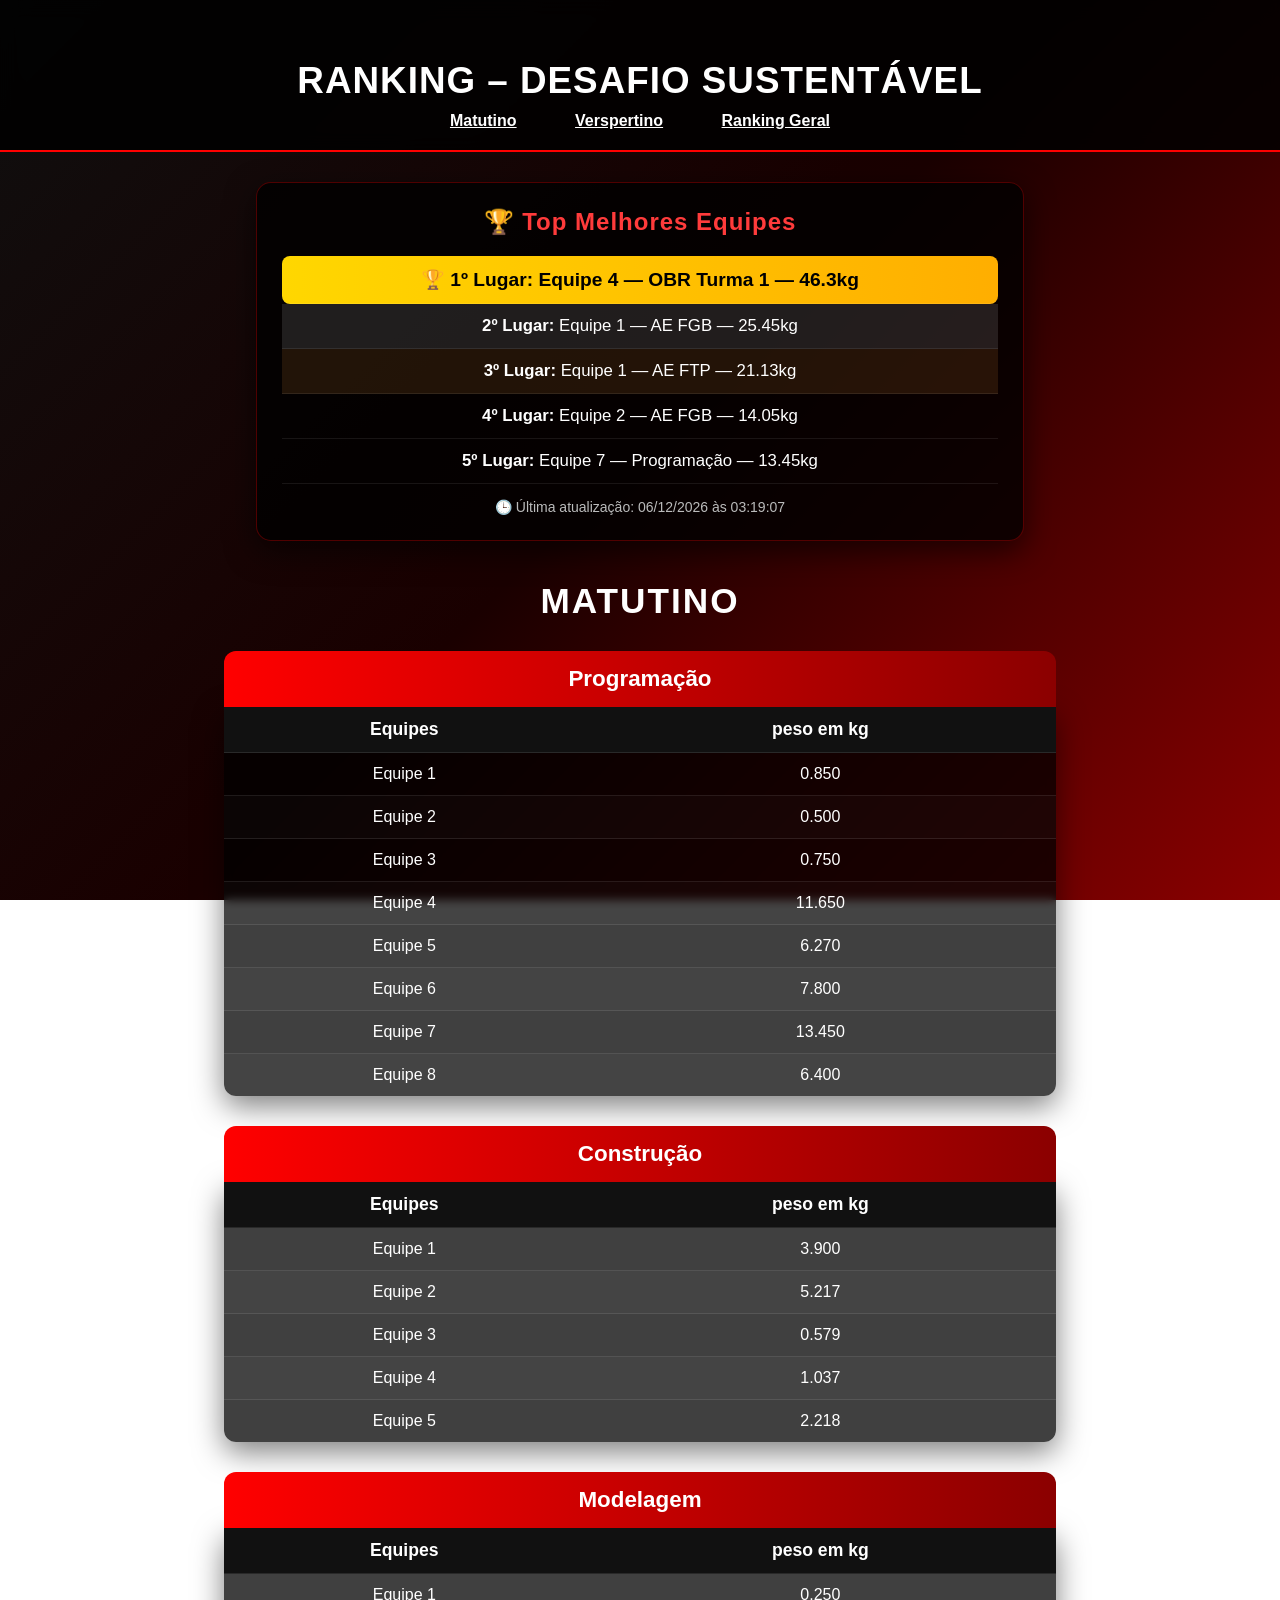
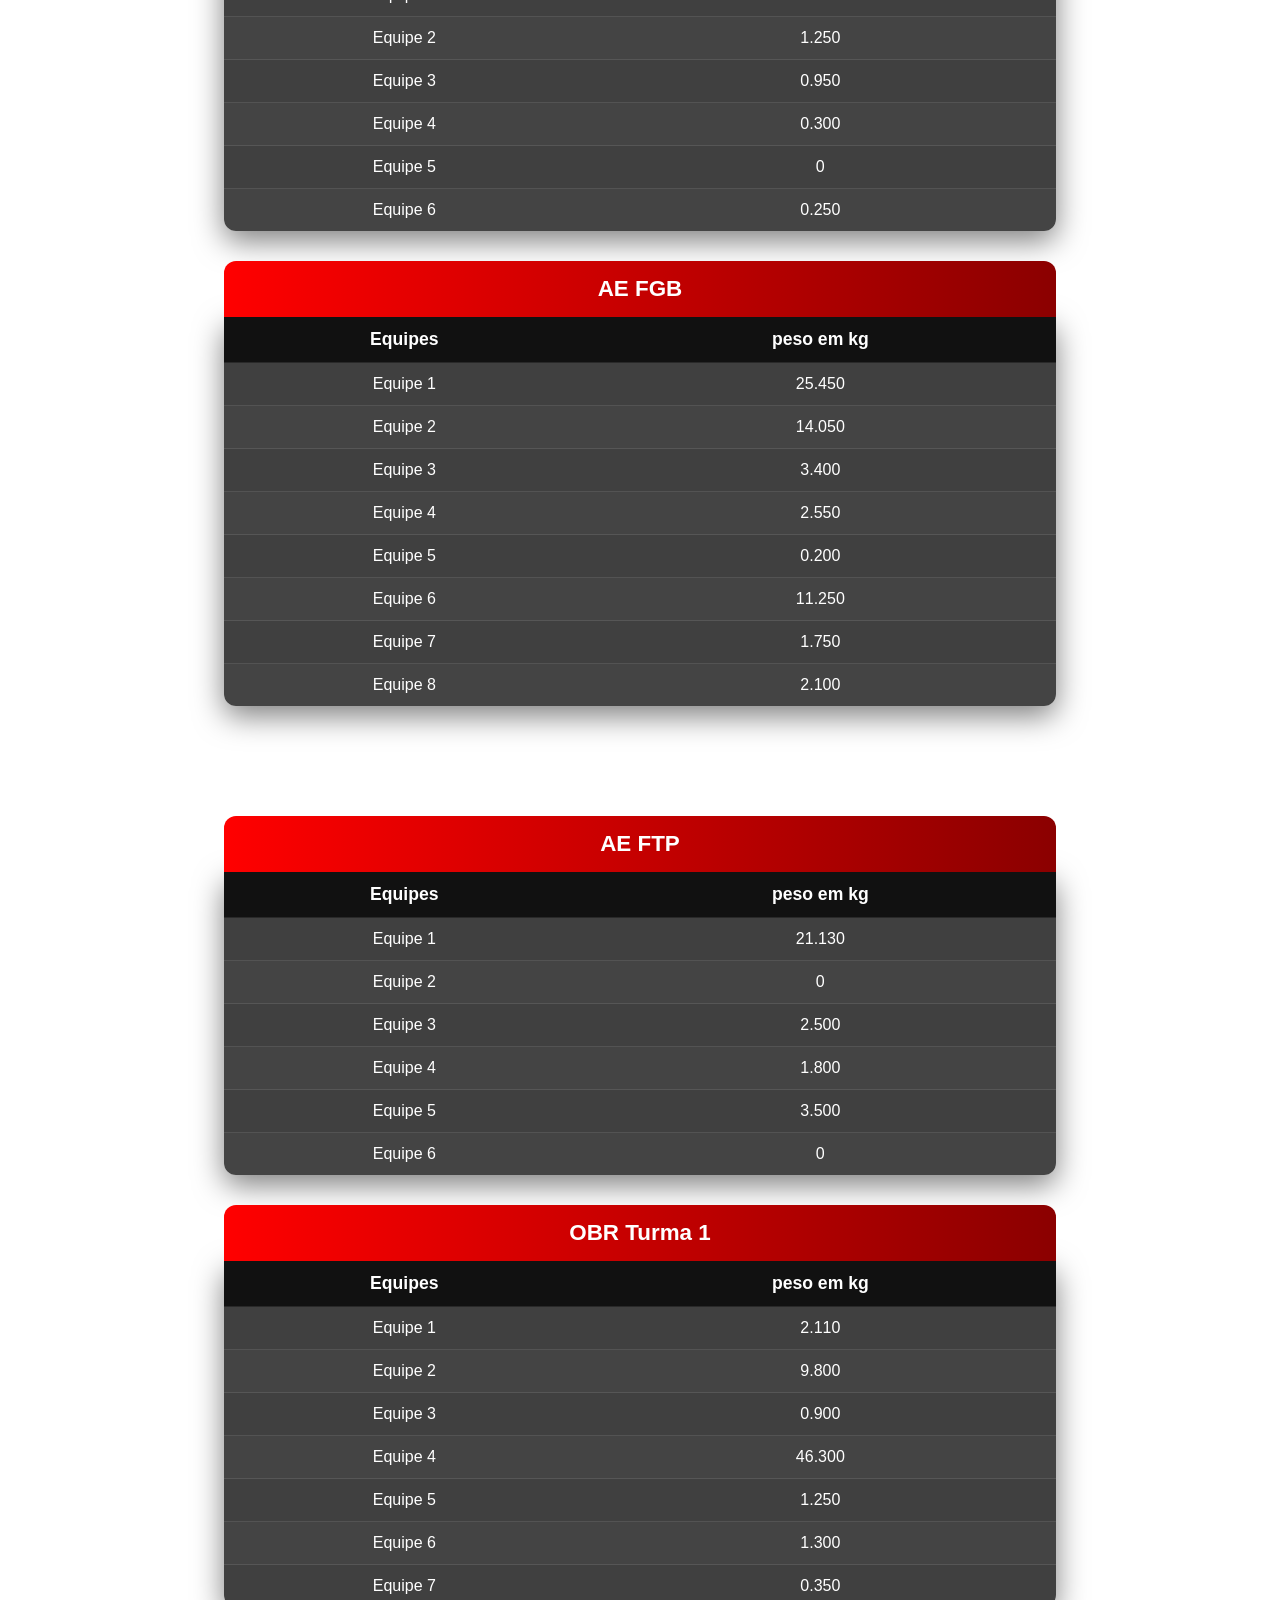
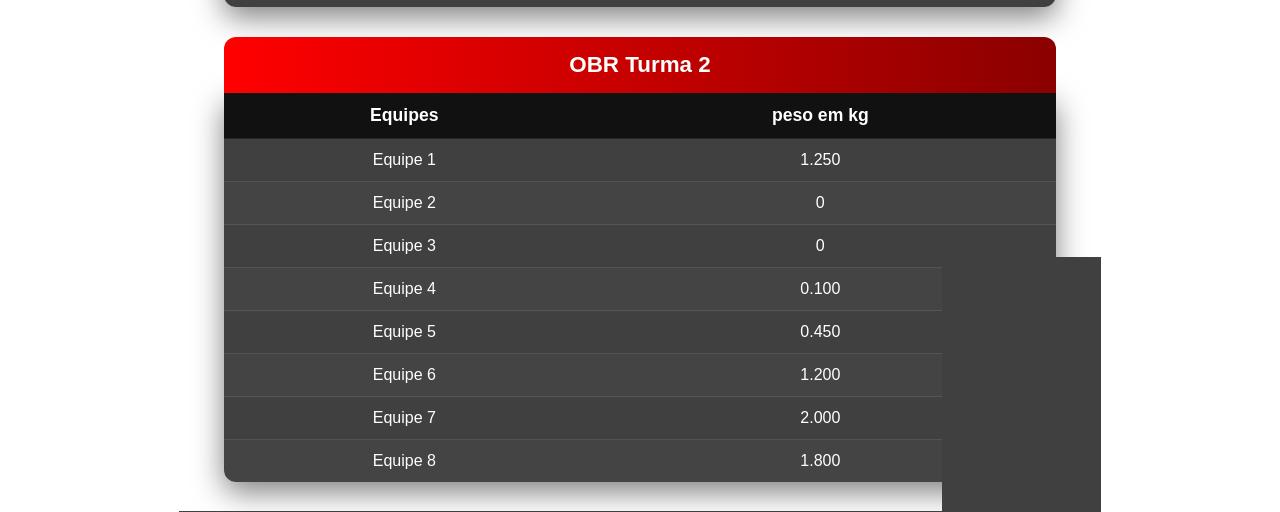
==== commit 5df79ca3: "Add files via upload" ====
--- a/RankingTrabaiHydra/index.html
+++ b/RankingTrabaiHydra/index.html
@@ -227,7 +227,7 @@
 
            <tr>
             <td> <p>Equipe 3</p></td>
-            <td> <p> 1.700 </p></td>
+            <td> <p> 2.500 </p></td>
            </tr>
 
            <tr>
@@ -237,7 +237,7 @@
 
            <tr>
             <td> <p>Equipe 5</p></td>
-            <td> <p>1.050</p></td>
+            <td> <p>3.500</p></td>
            </tr>
 
            <tr>
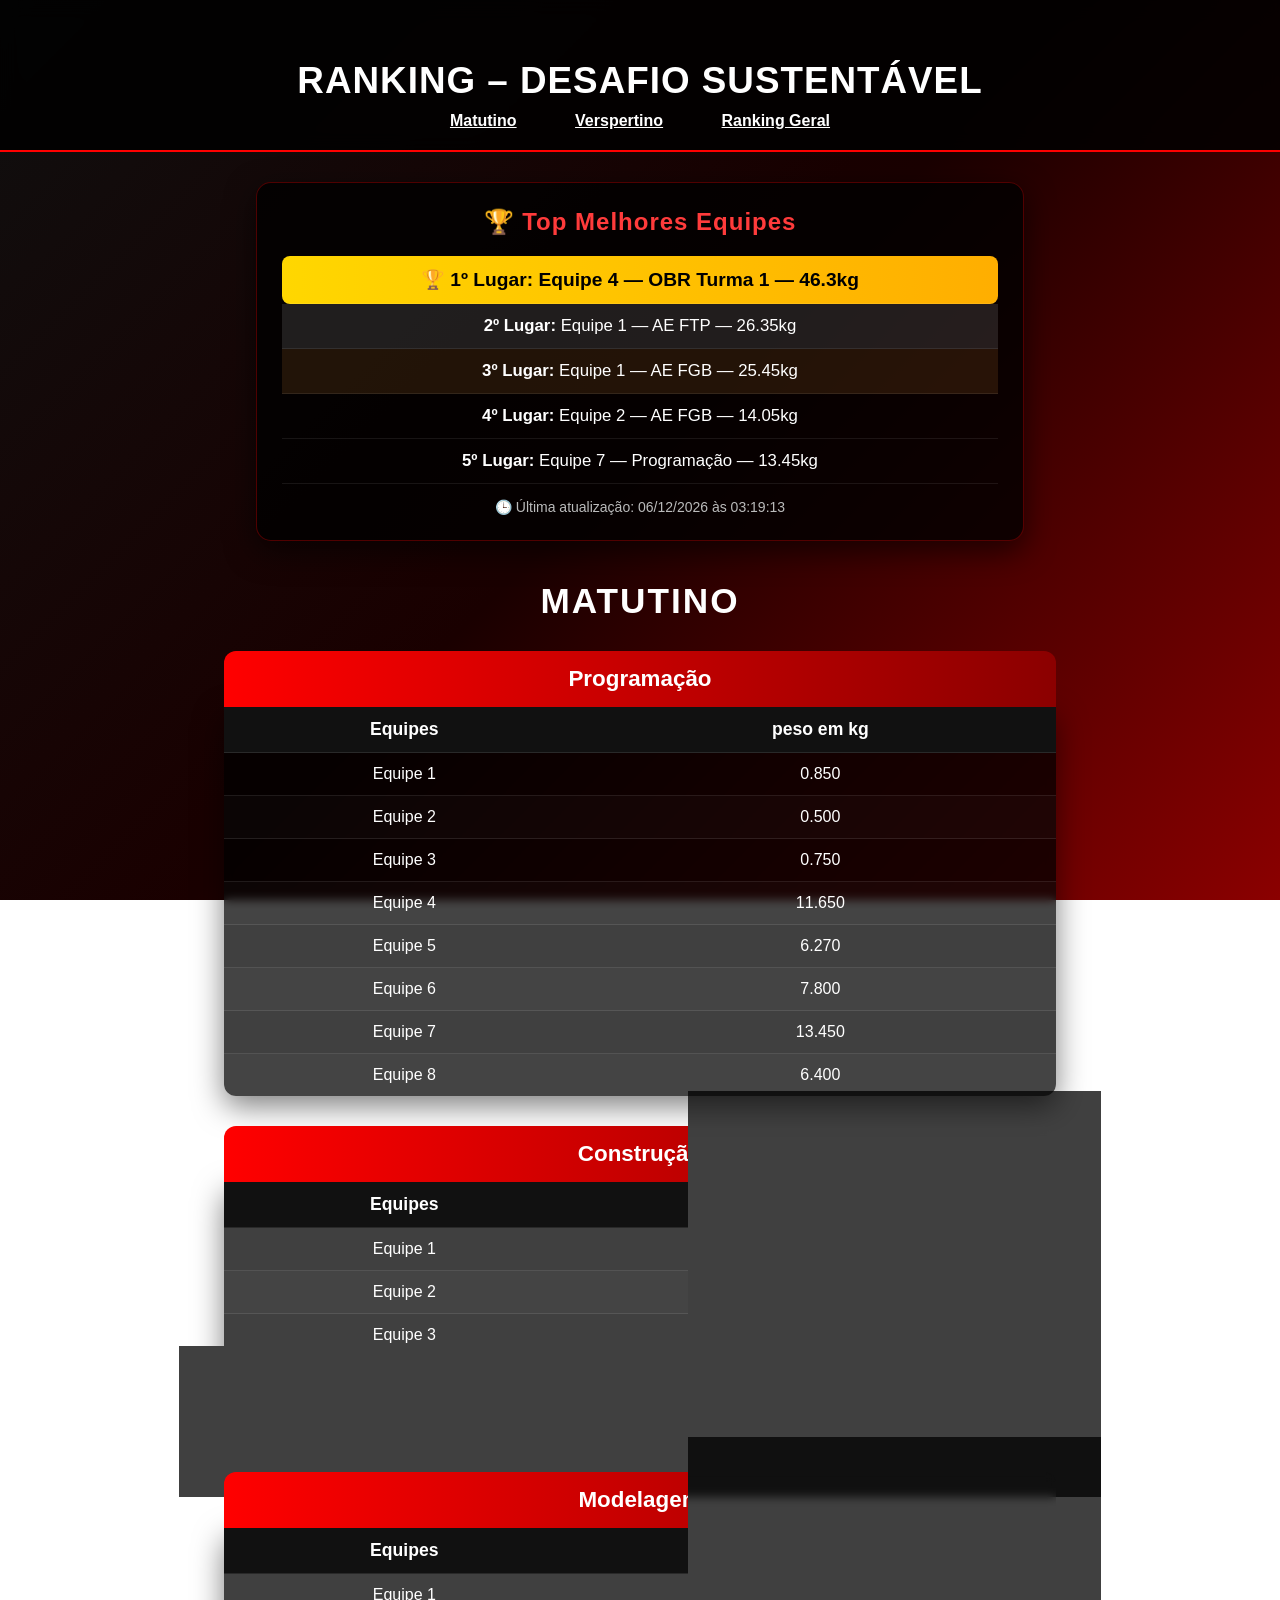
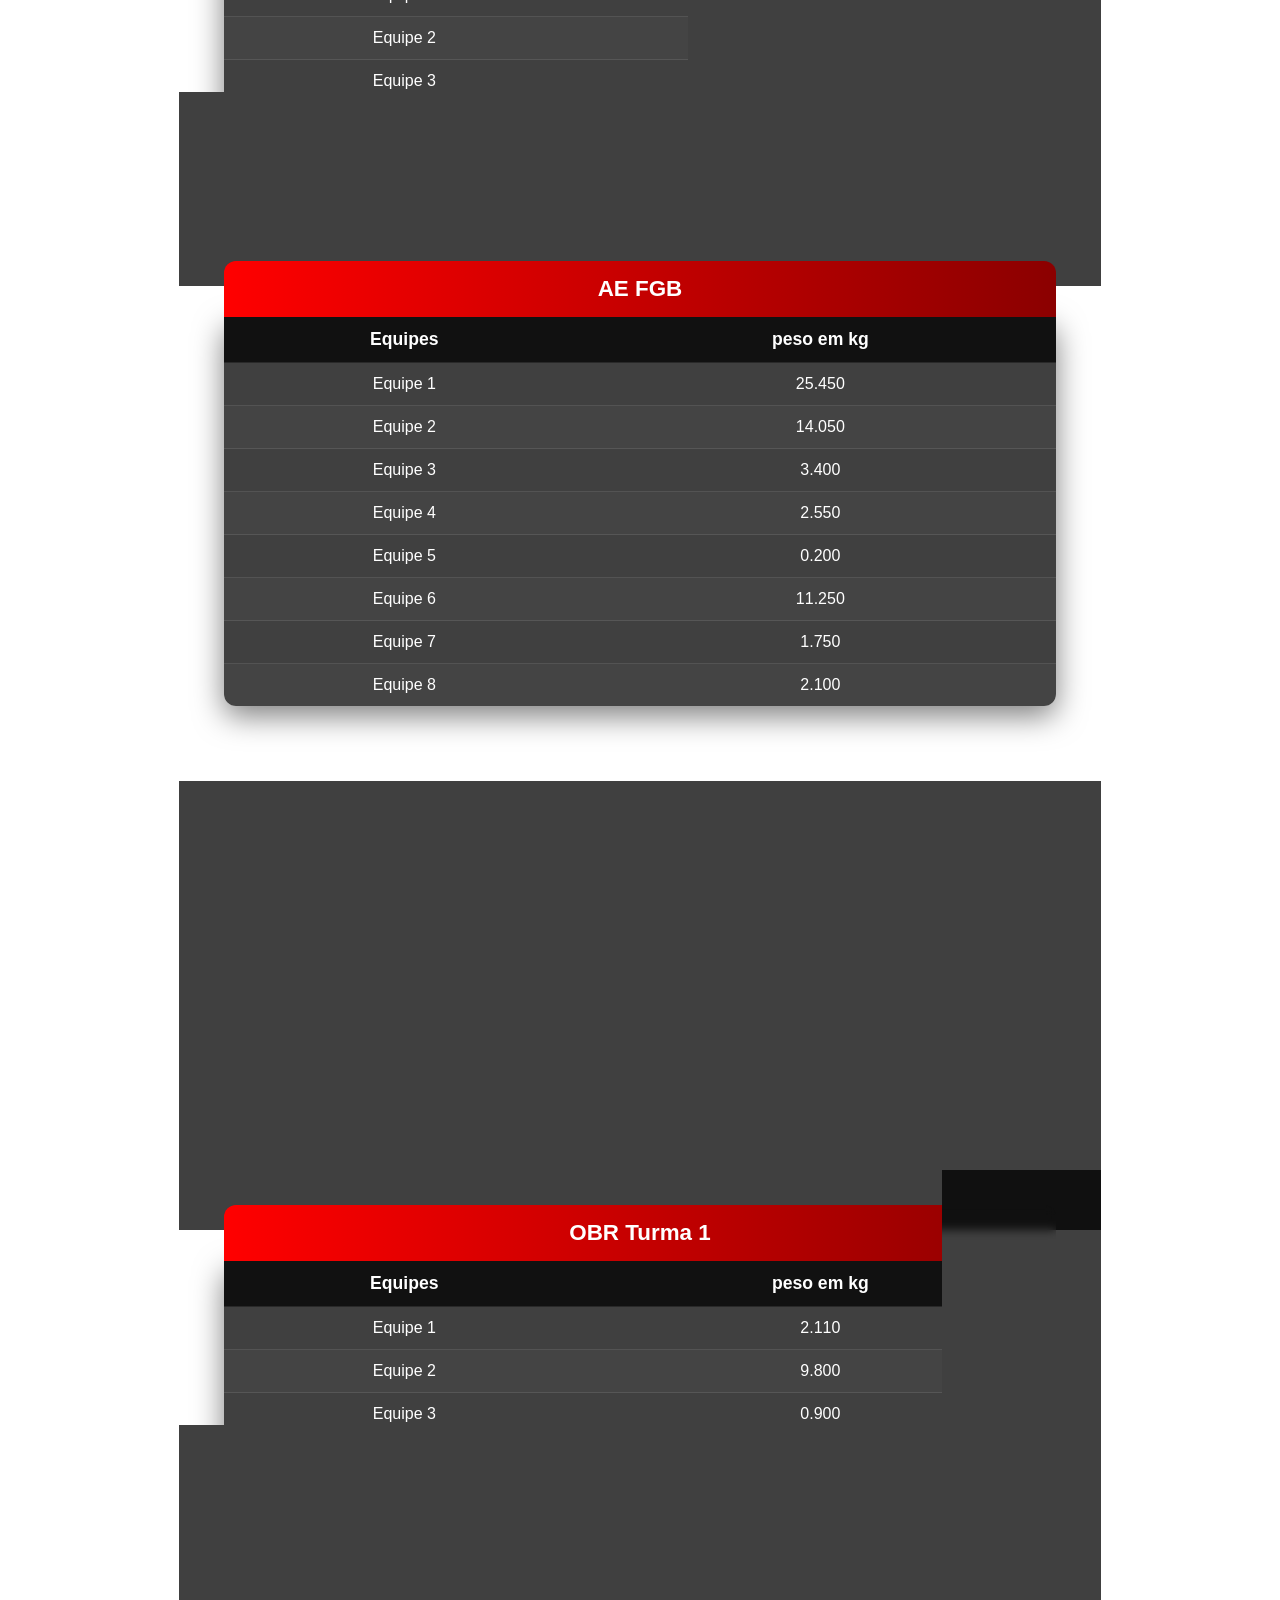
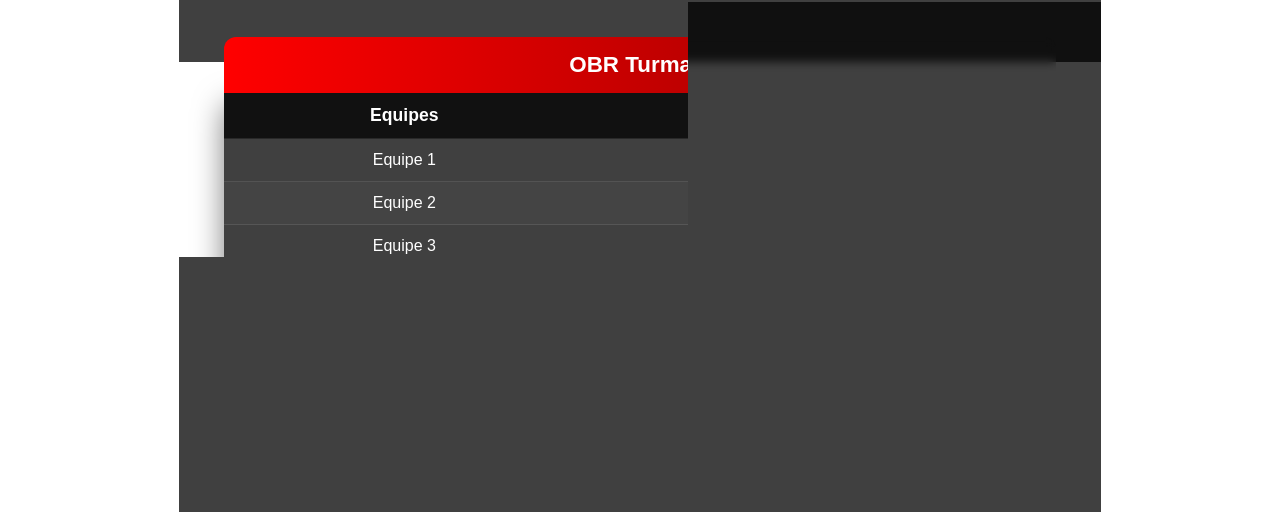
==== commit 4007a00f: "Add files via upload" ====
--- a/RankingTrabaiHydra/index.html
+++ b/RankingTrabaiHydra/index.html
@@ -217,7 +217,7 @@
         <tbody>
             <tr>
             <td> <p>Equipe 1</p></td>
-            <td> <p>21.130</p></td>
+            <td> <p>26.350</p></td>
            </tr>
 
            <tr> 
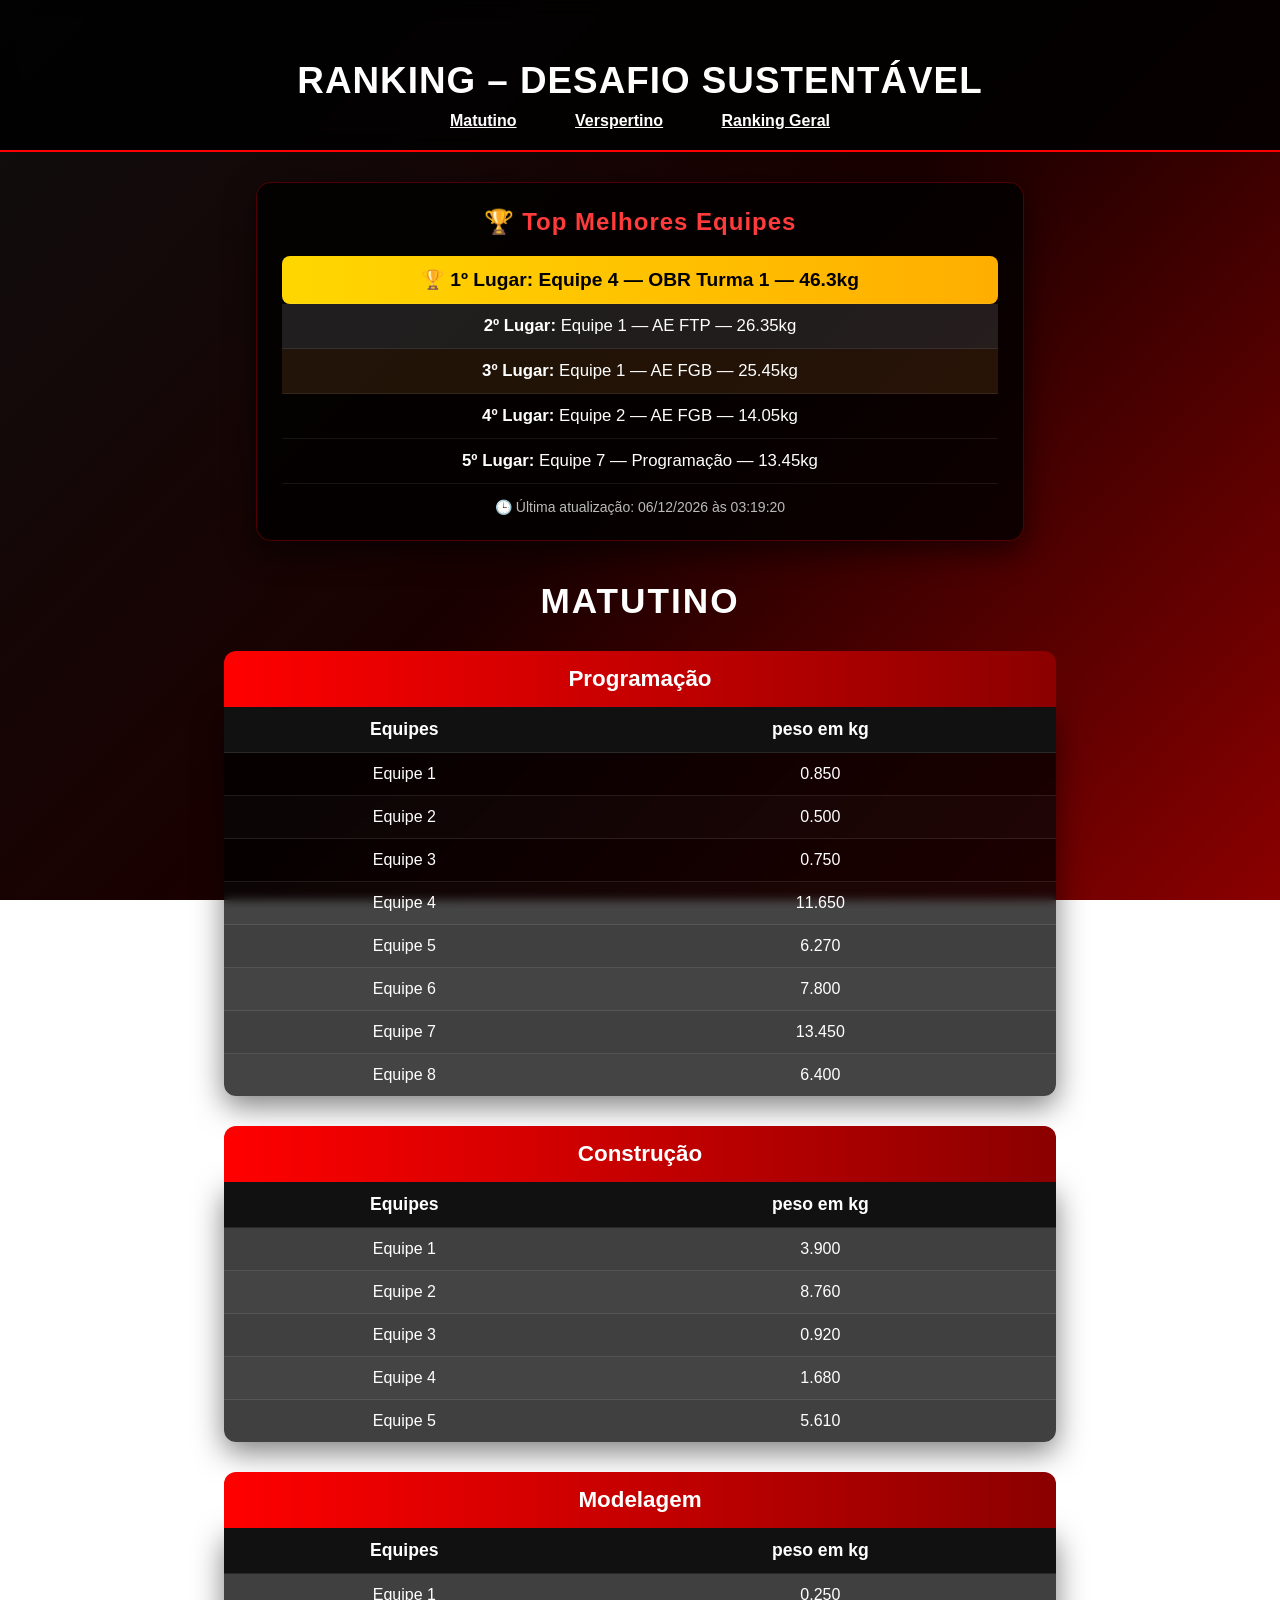
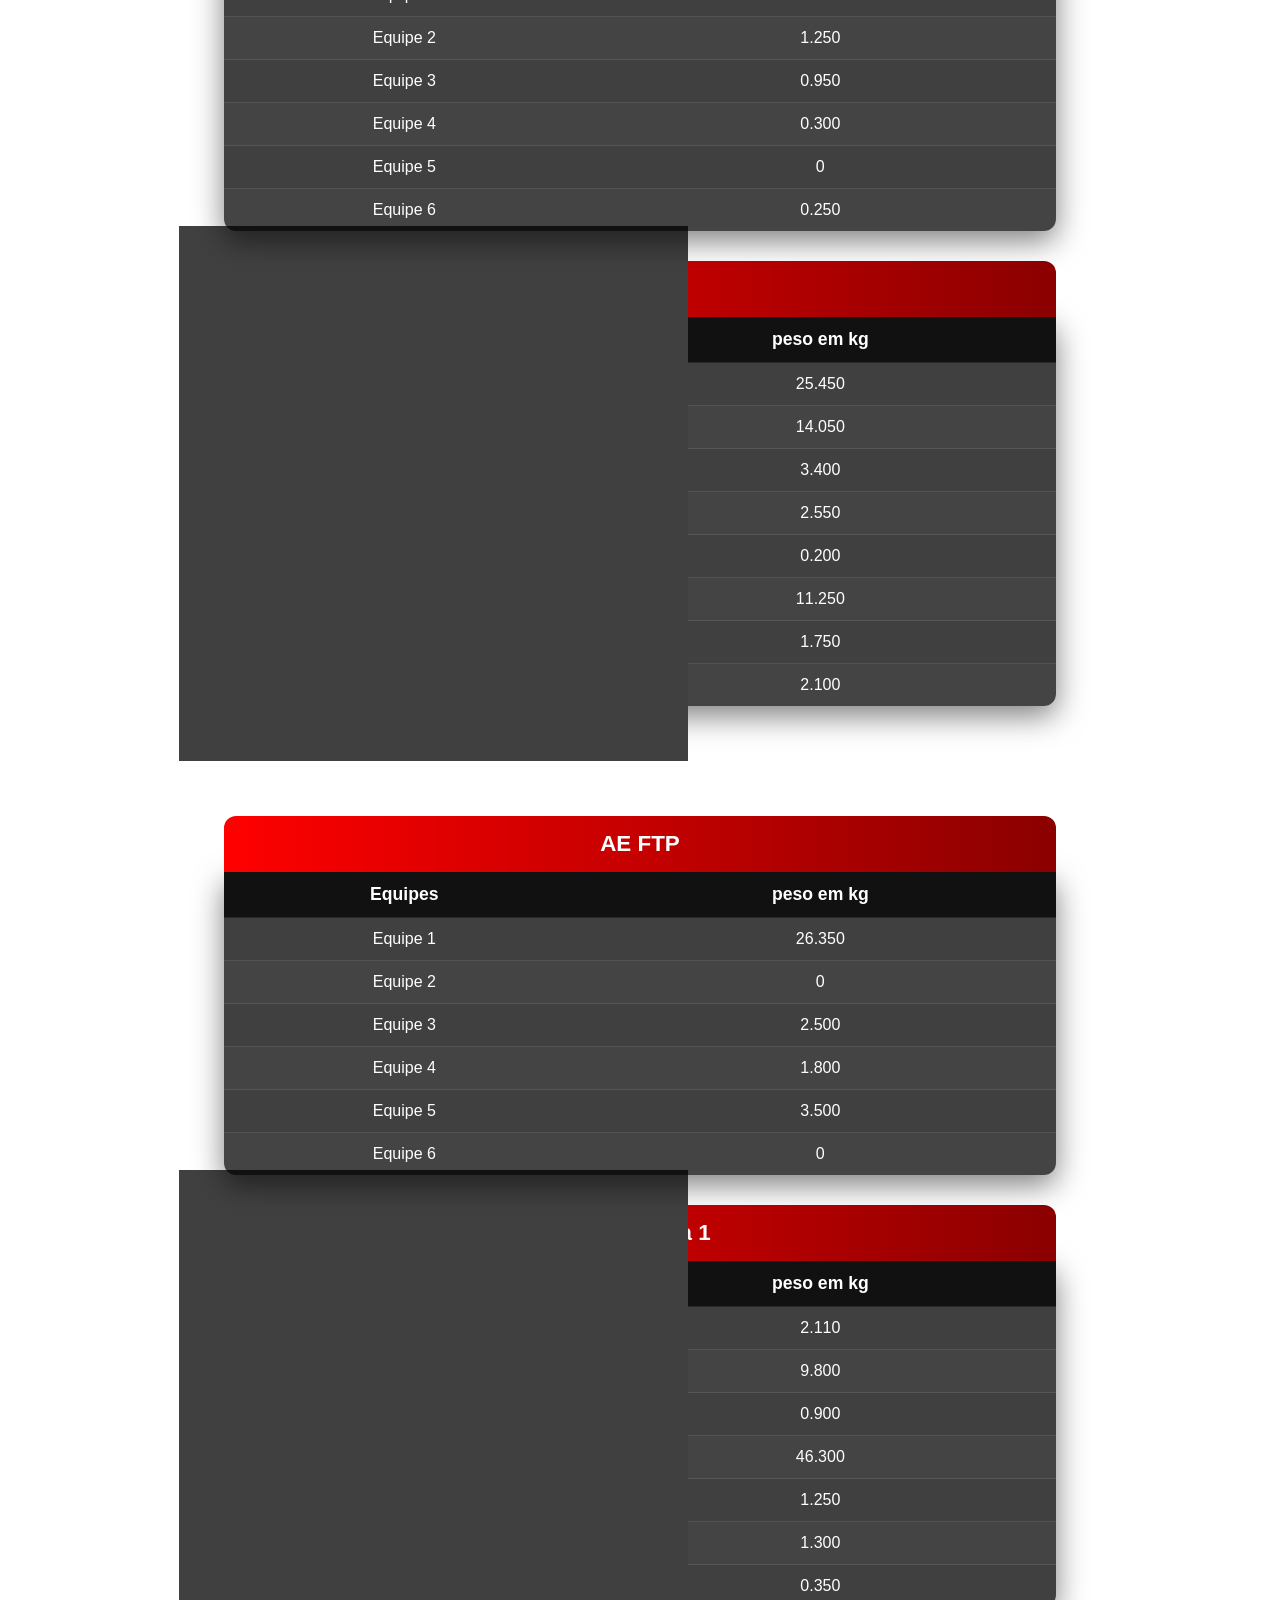
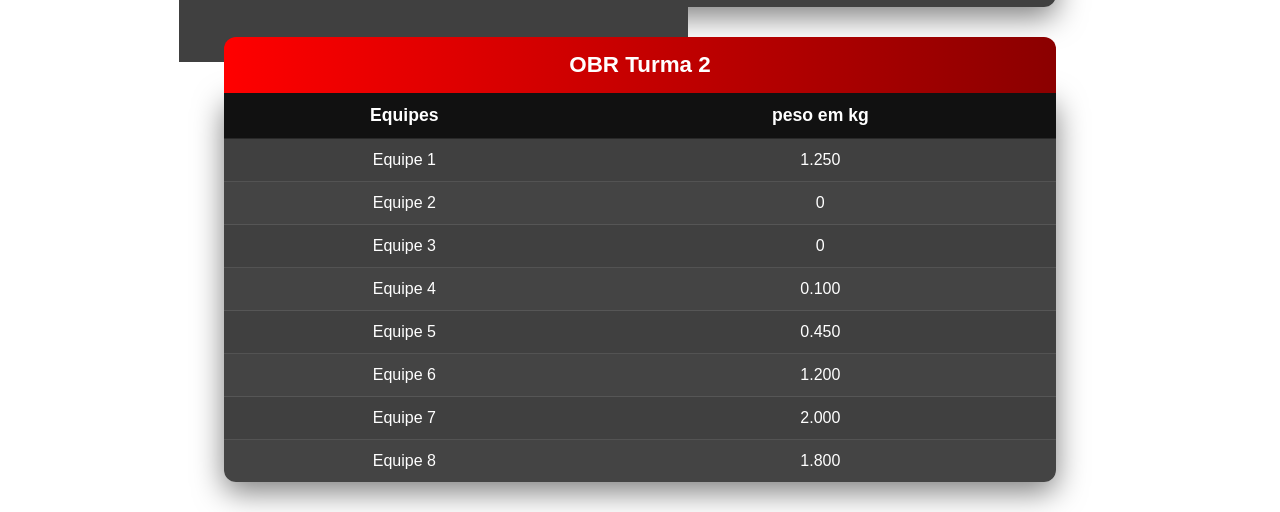
==== commit 60e339ee: "Add files via upload" ====
--- a/RankingTrabaiHydra/index.html
+++ b/RankingTrabaiHydra/index.html
@@ -93,22 +93,22 @@
 
            <tr> 
             <td> <p>Equipe 2</p></td>
-            <td> <p>5.217</p></td>
-           </tr>
-
-           <tr>
-            <td> <p>Equipe 3</p></td>
-            <td> <p> 0.579</p></td>
-           </tr>
-
-           <tr>
-            <td> <p> Equipe 4</p></td>
-            <td> <p>1.037</p></td>
-           </tr>
-
-           <tr>
-            <td> <p>Equipe 5</p></td>
-            <td> <p>2.218</p></td>
+            <td> <p>8.760</p></td>
+           </tr>
+
+           <tr>
+            <td> <p>Equipe 3</p></td>
+            <td> <p>0.920</p></td>
+           </tr>
+
+           <tr>
+            <td> <p> Equipe 4</p></td>
+            <td> <p>1.680</p></td>
+           </tr>
+
+           <tr>
+            <td> <p>Equipe 5</p></td>
+            <td> <p>5.610</p></td>
            </tr>
 
         </tbody>
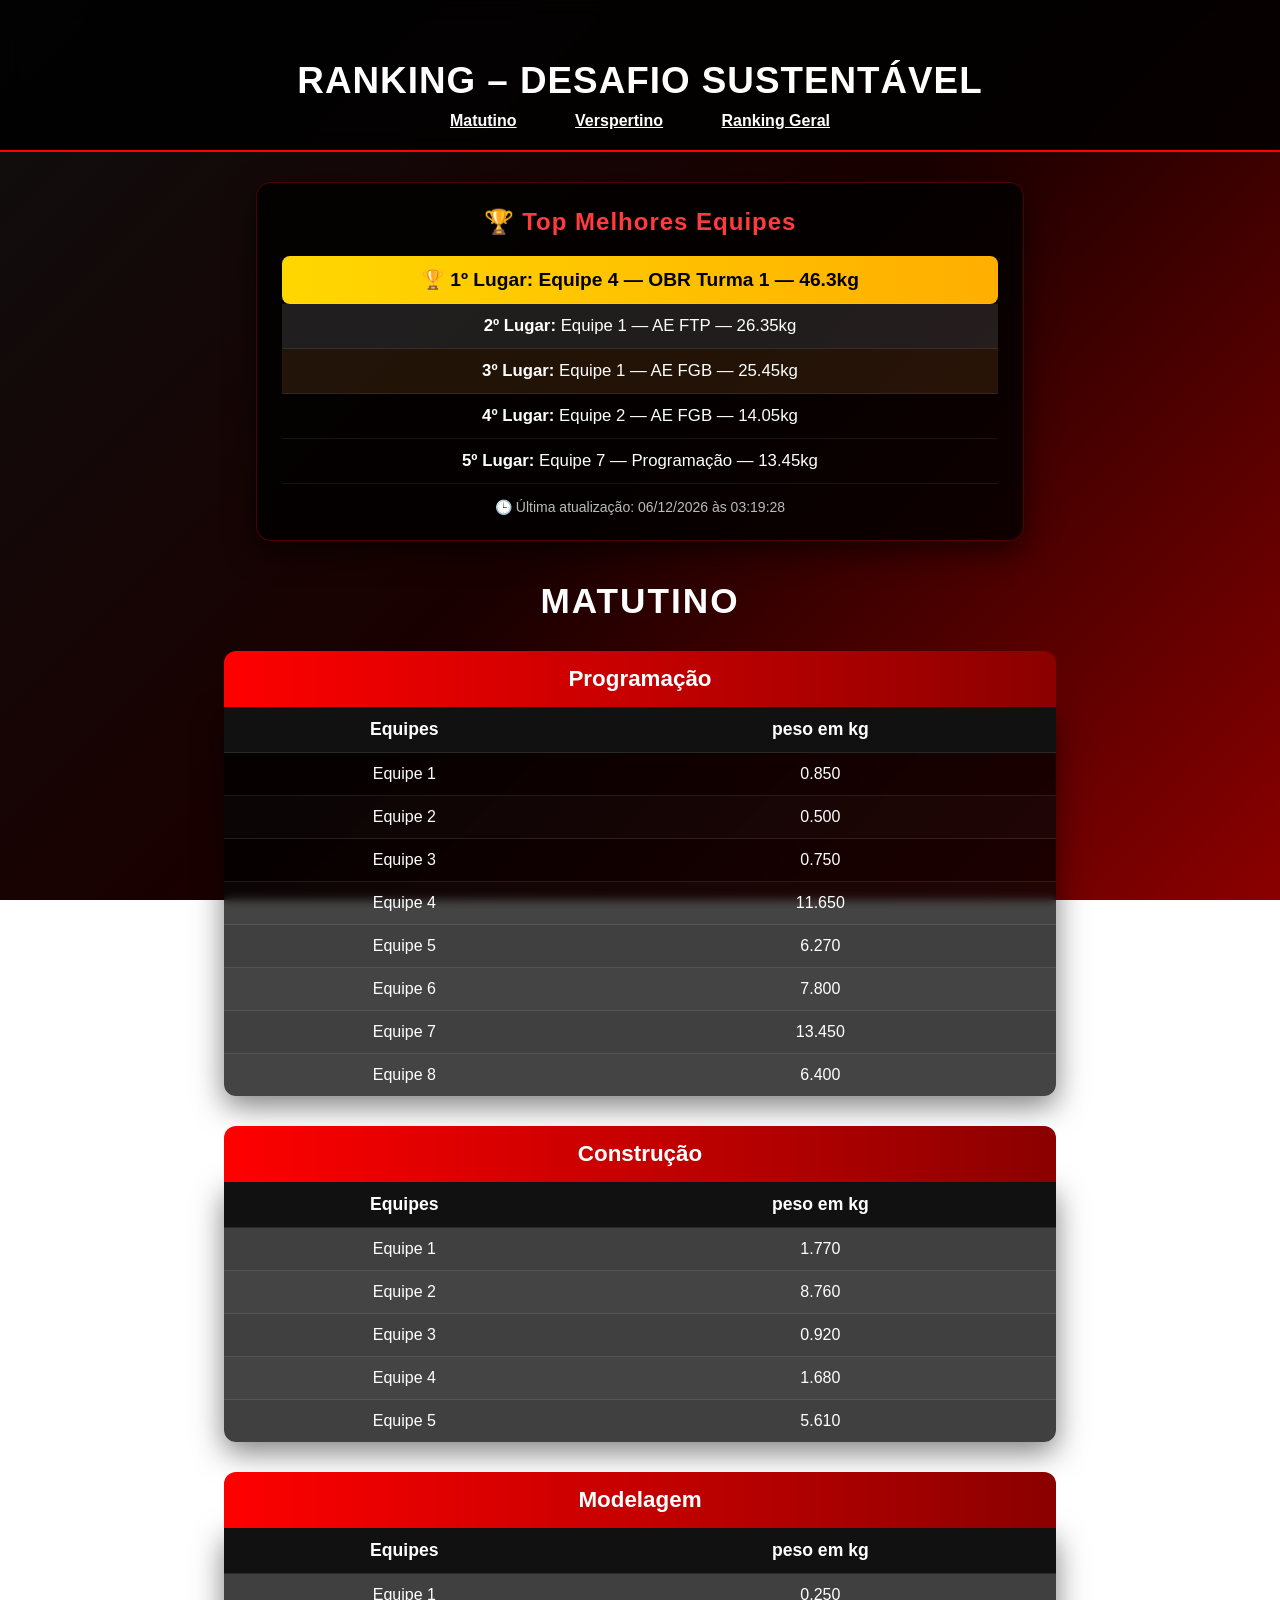
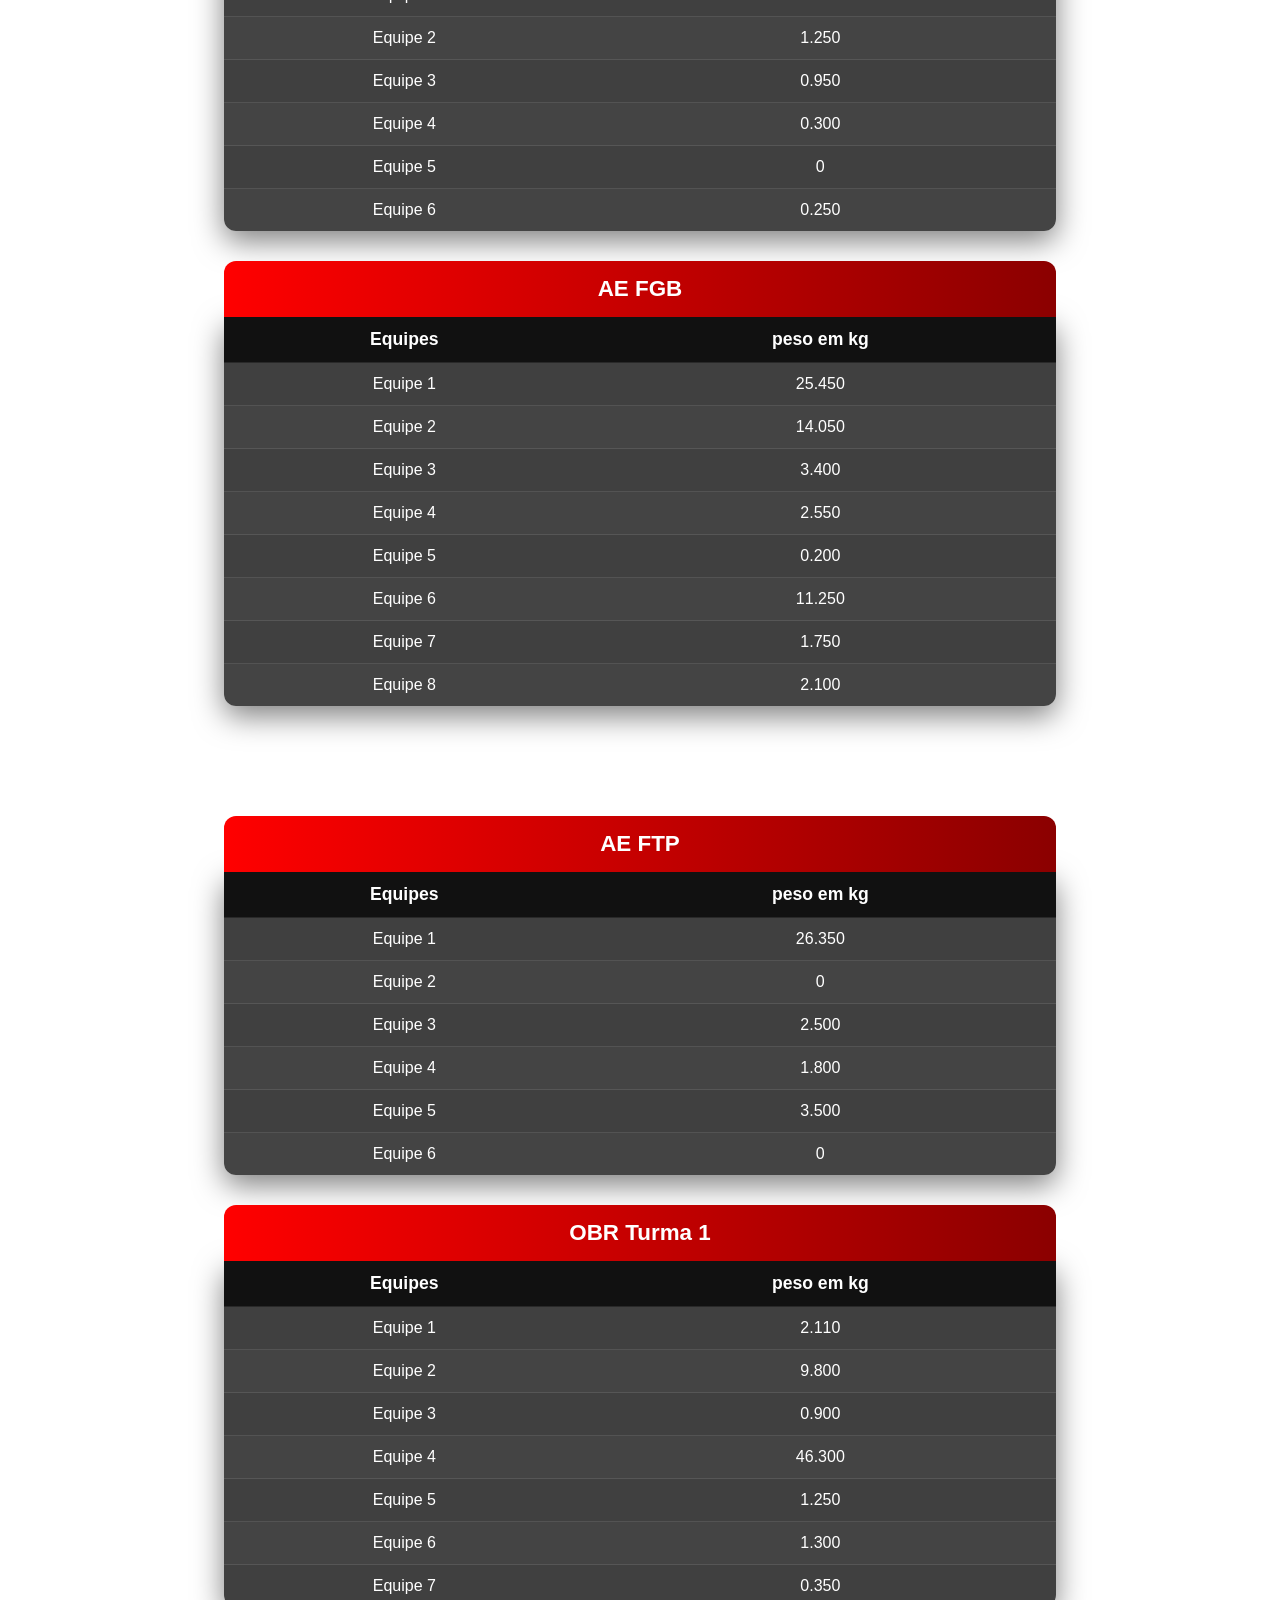
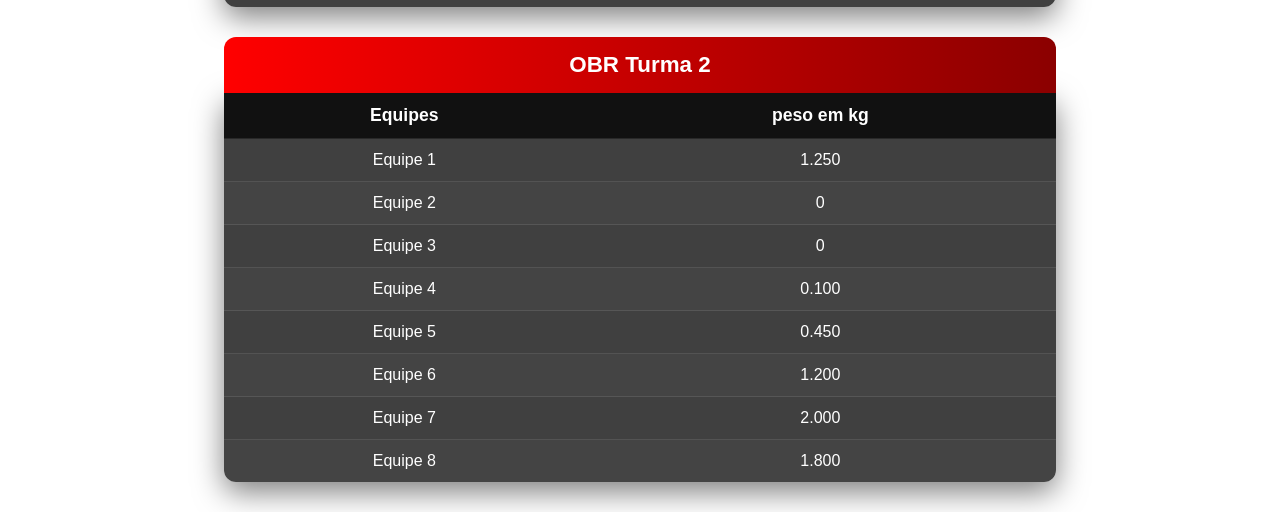
==== commit f2b54a25: "Add files via upload" ====
--- a/RankingTrabaiHydra/index.html
+++ b/RankingTrabaiHydra/index.html
@@ -88,7 +88,7 @@
         <tbody>
            <tr>
             <td> <p>Equipe 1</p></td>
-            <td> <p>3.900</p></td>
+            <td> <p>1.770</p></td>
            </tr>
 
            <tr> 
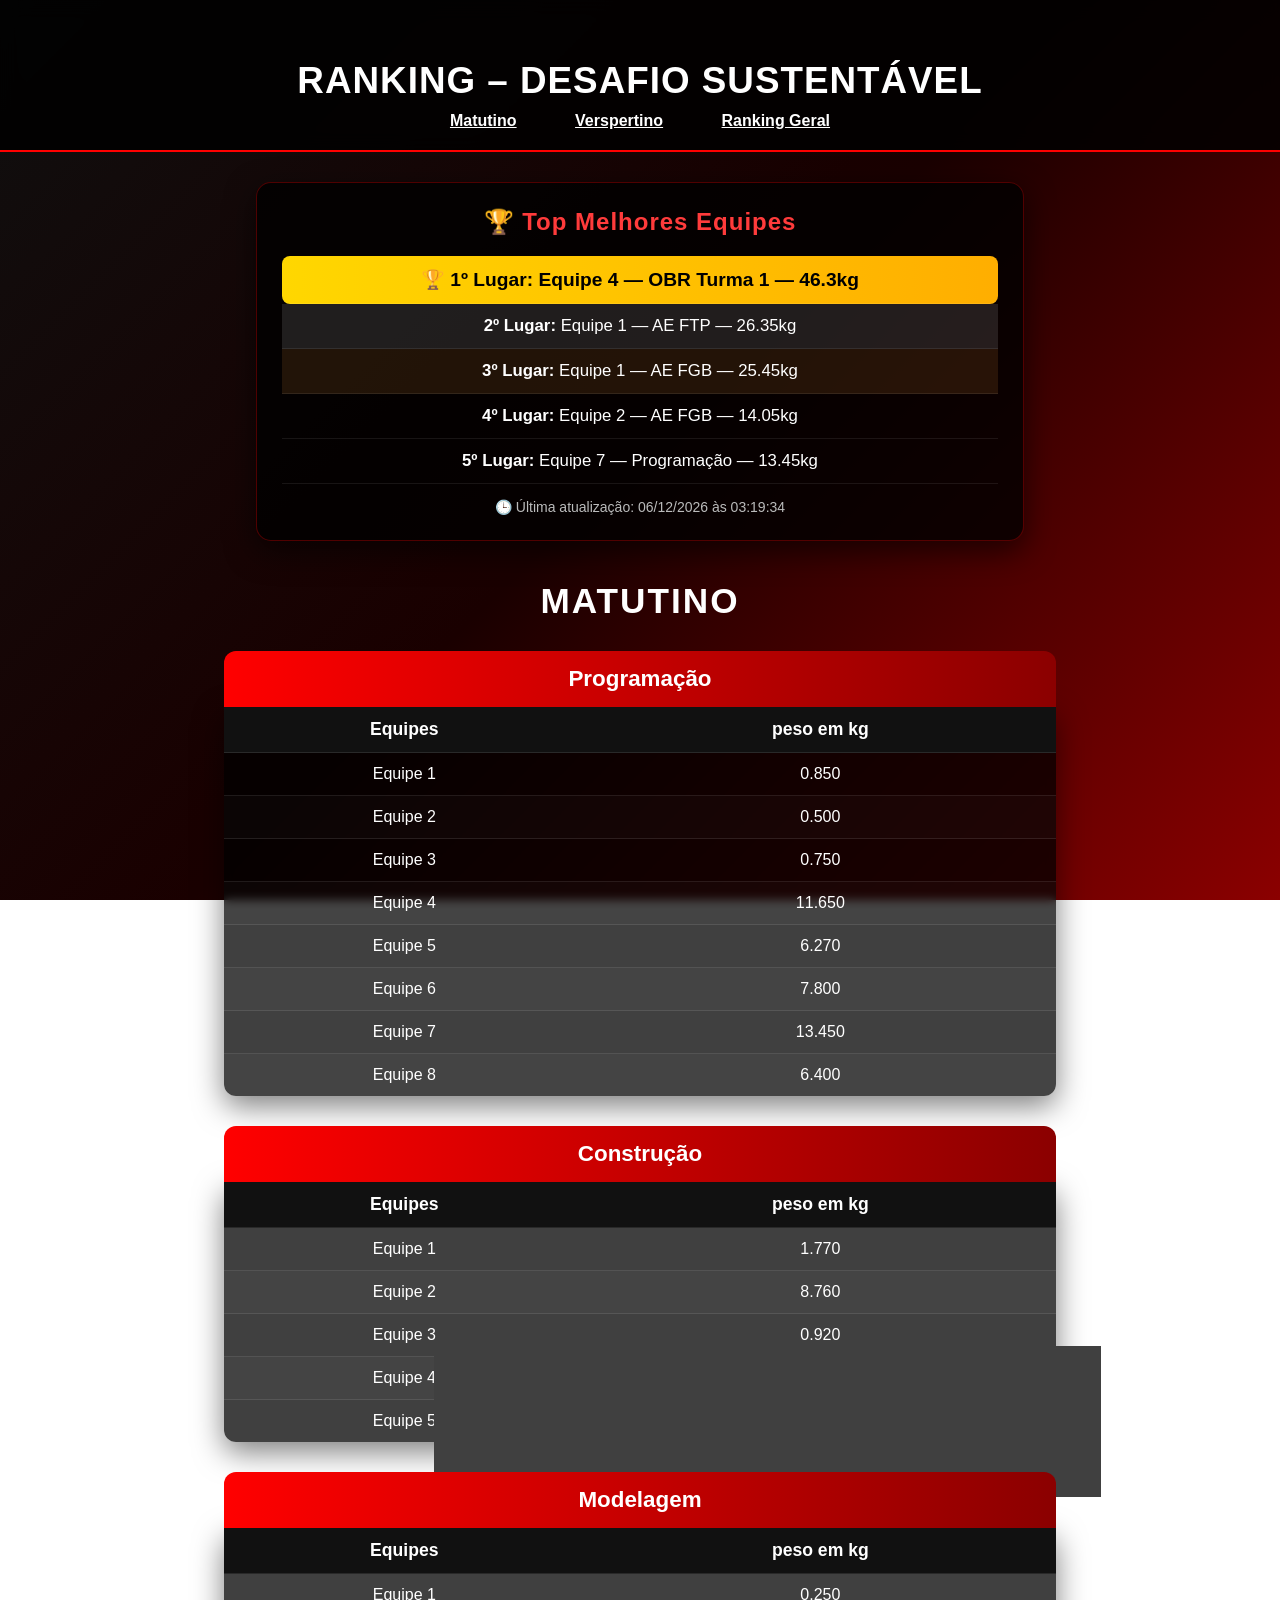
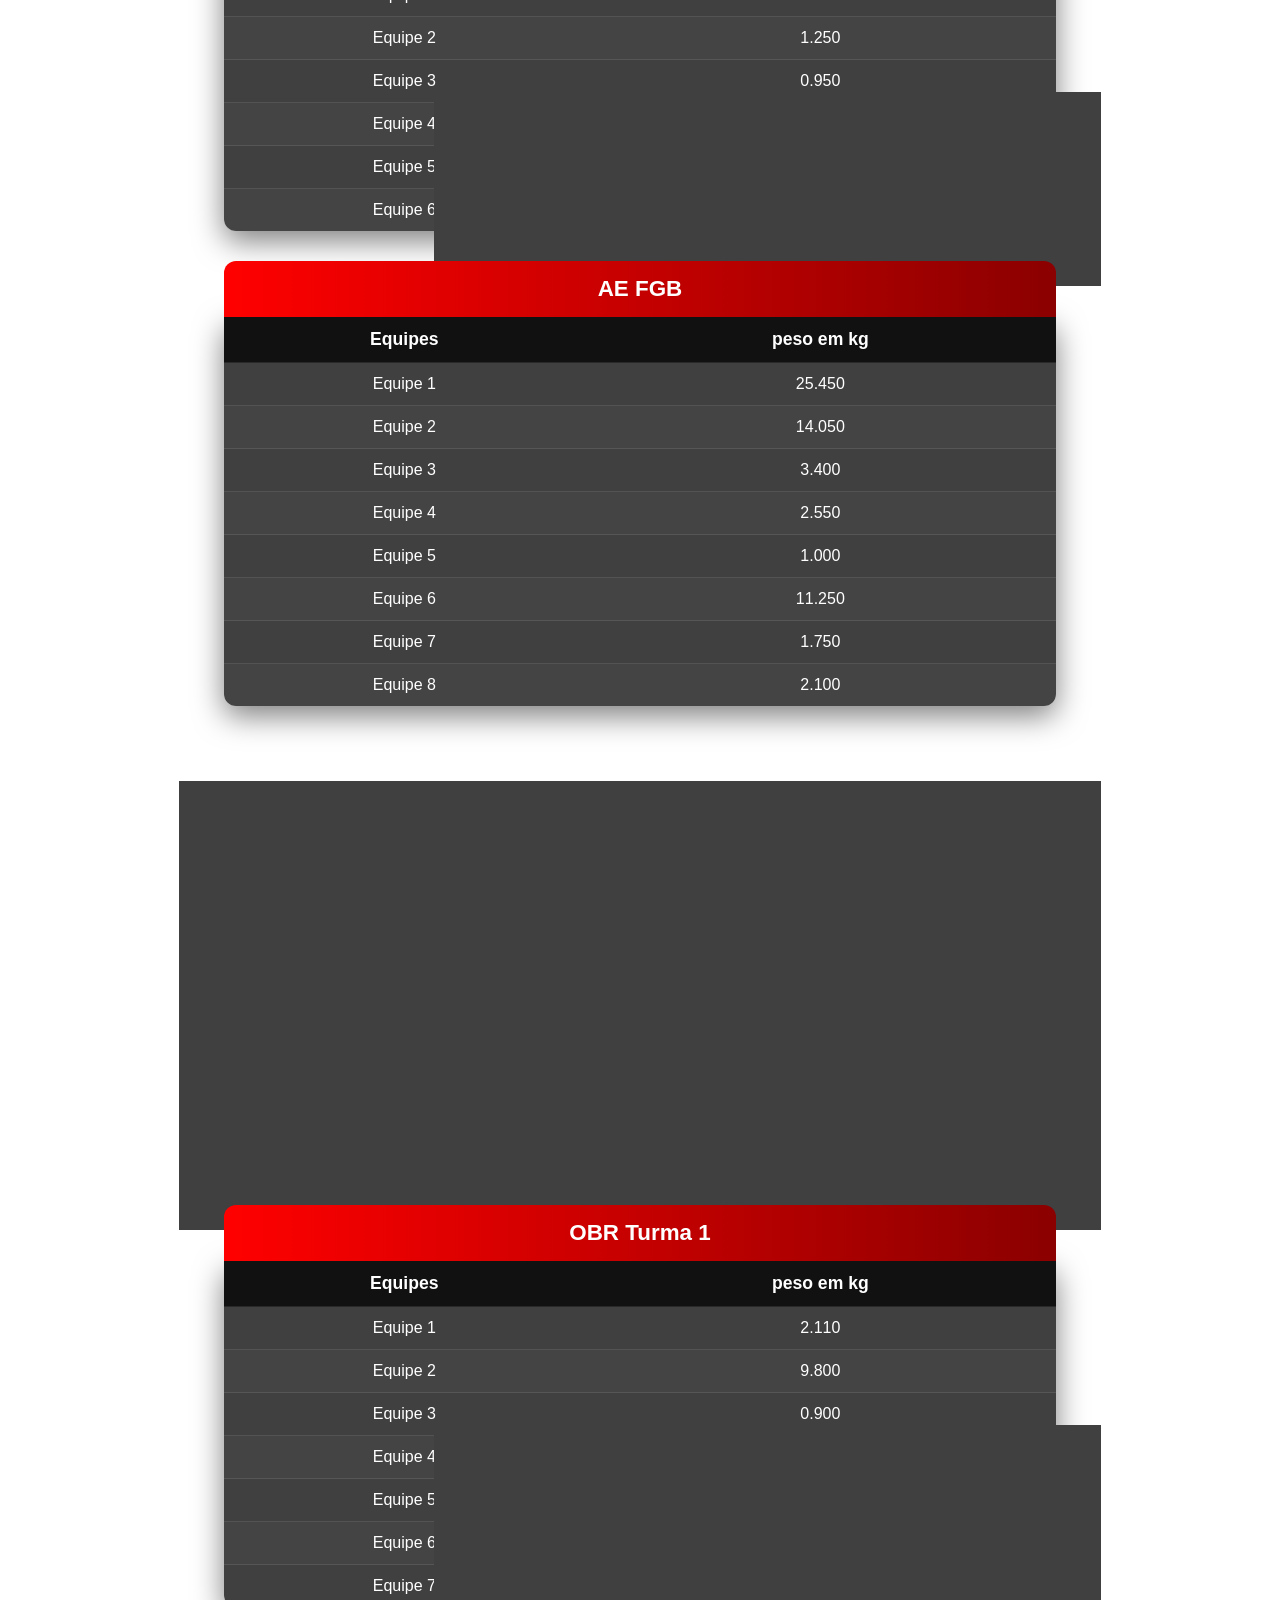
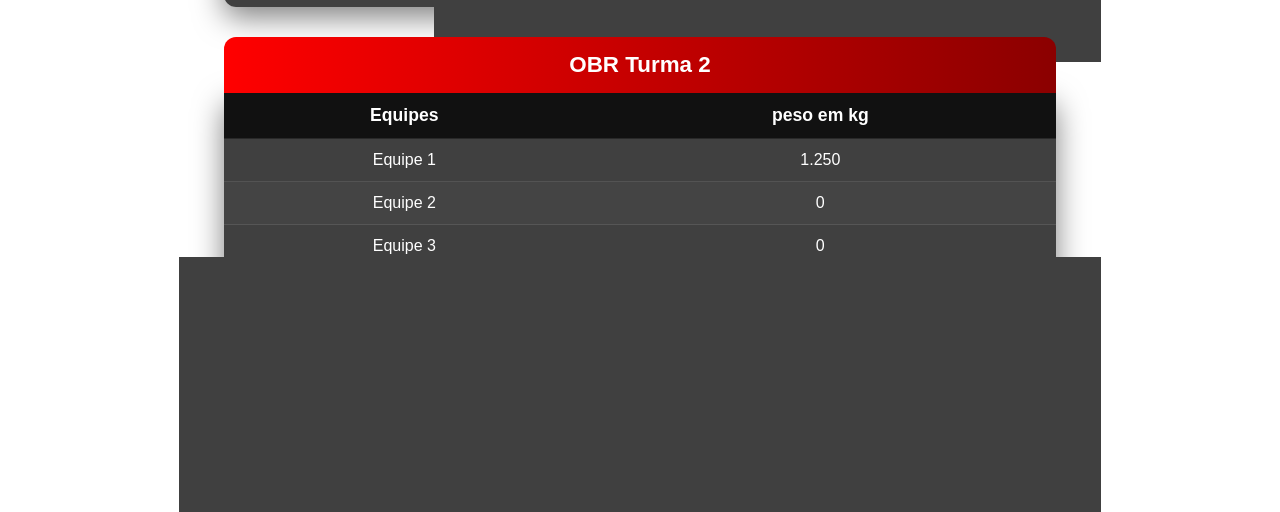
==== commit a9a757a1: "Add files via upload" ====
--- a/RankingTrabaiHydra/index.html
+++ b/RankingTrabaiHydra/index.html
@@ -185,7 +185,7 @@
 
            <tr>
             <td> <p>Equipe 5</p></td>
-            <td> <p>0.200</p></td>
+            <td> <p>1.000</p></td>
            </tr>
 
            <tr>
